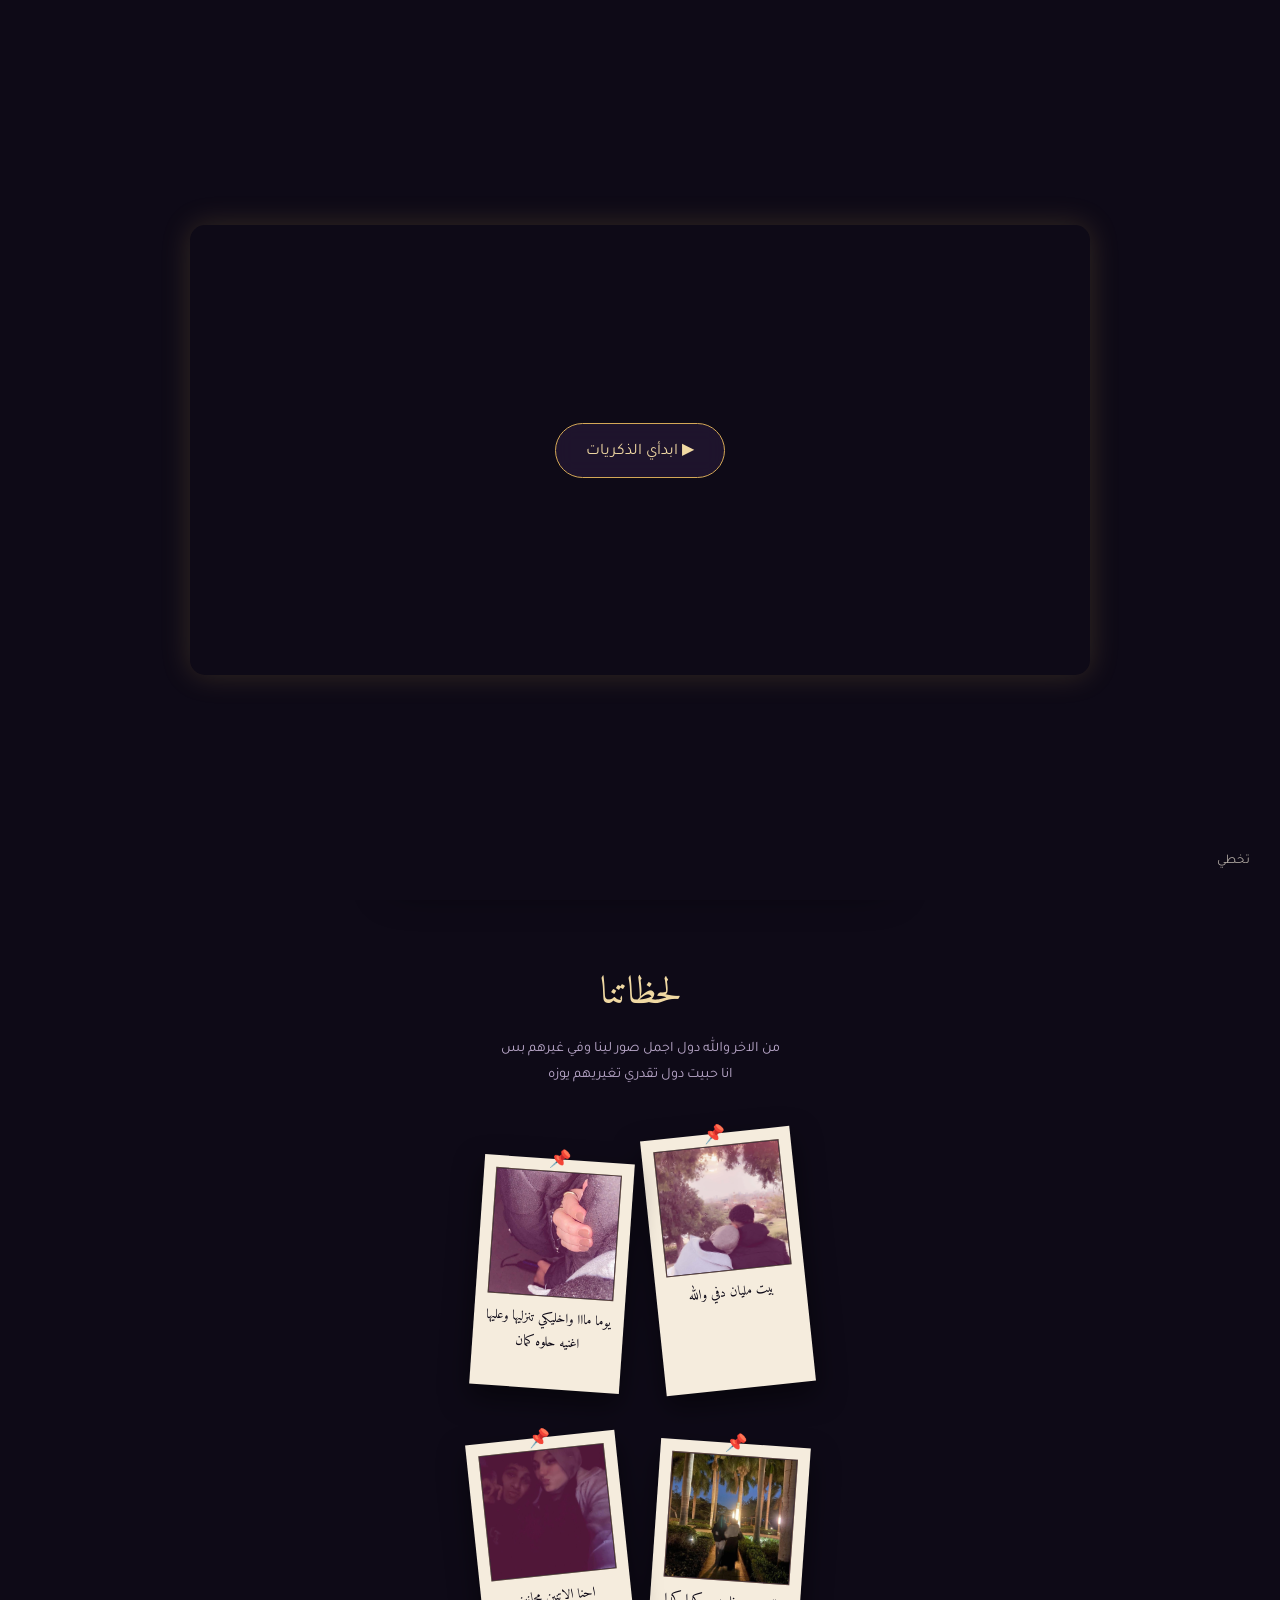
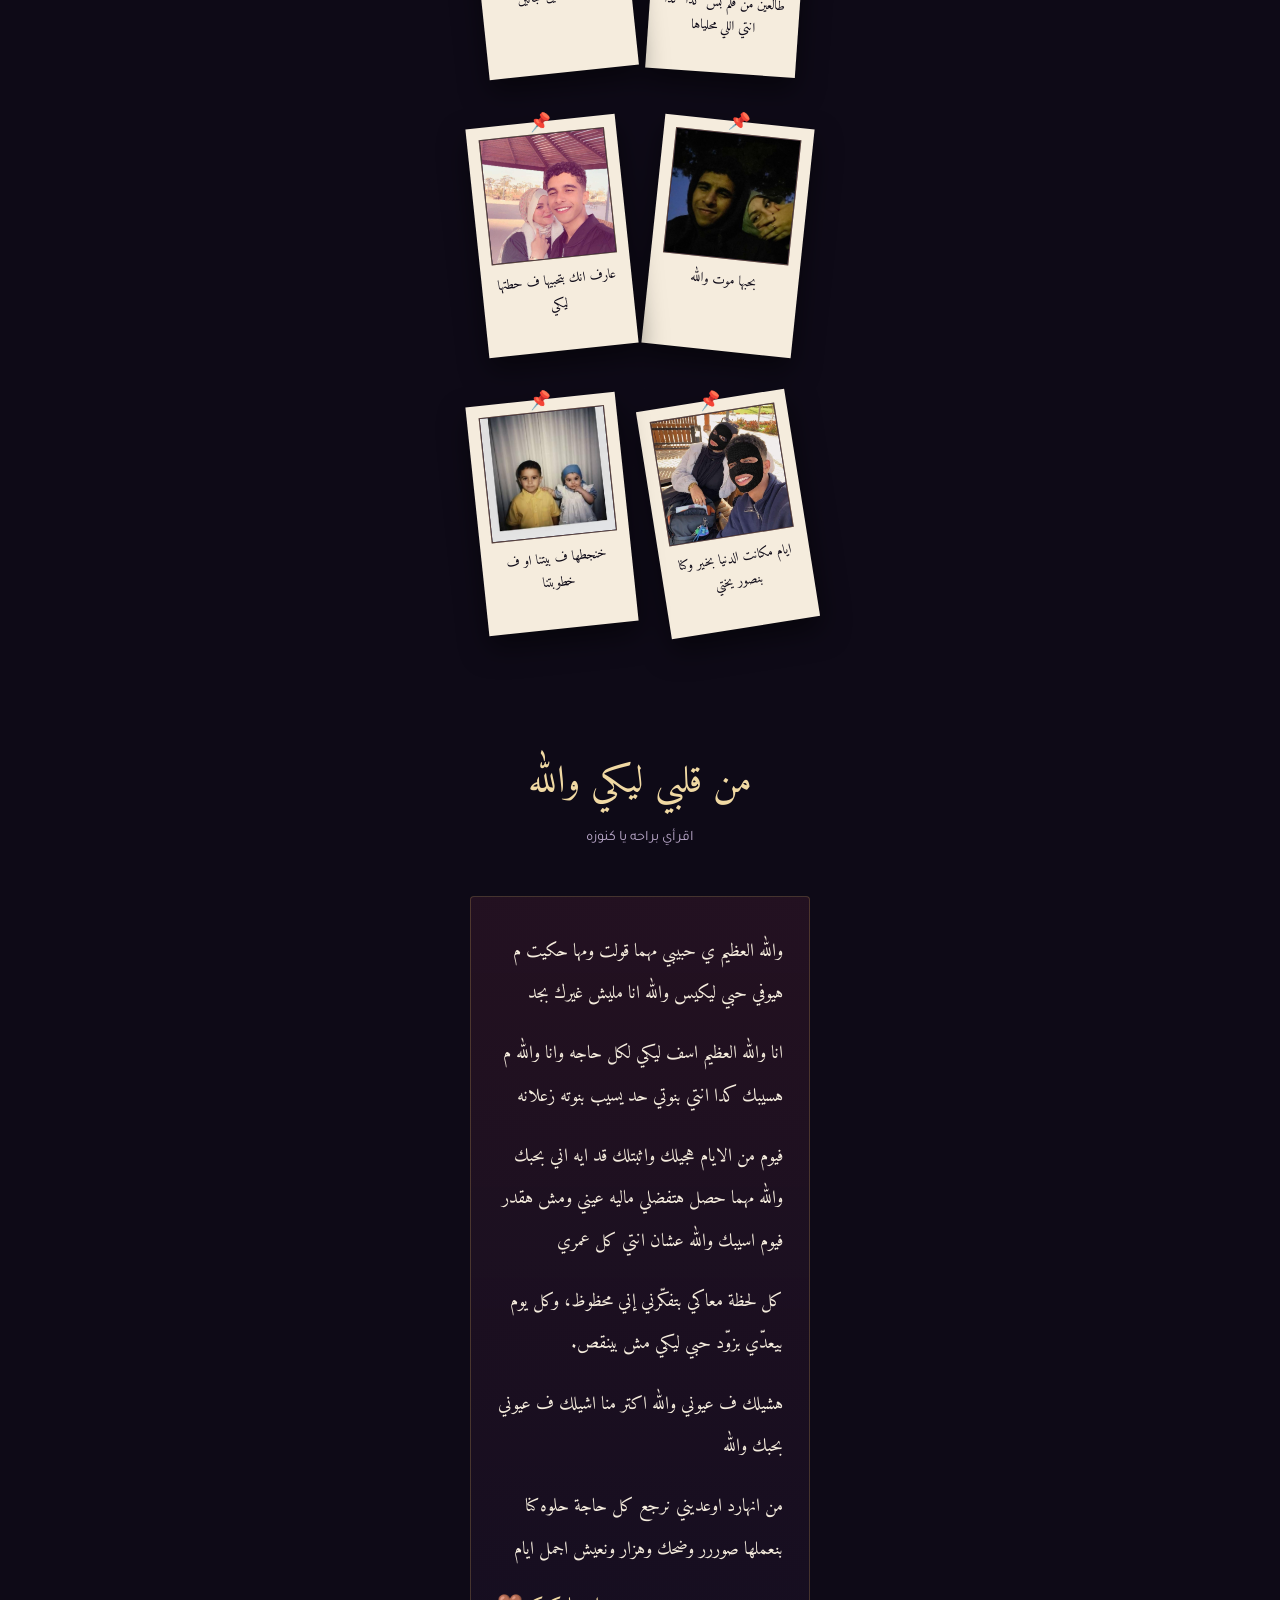
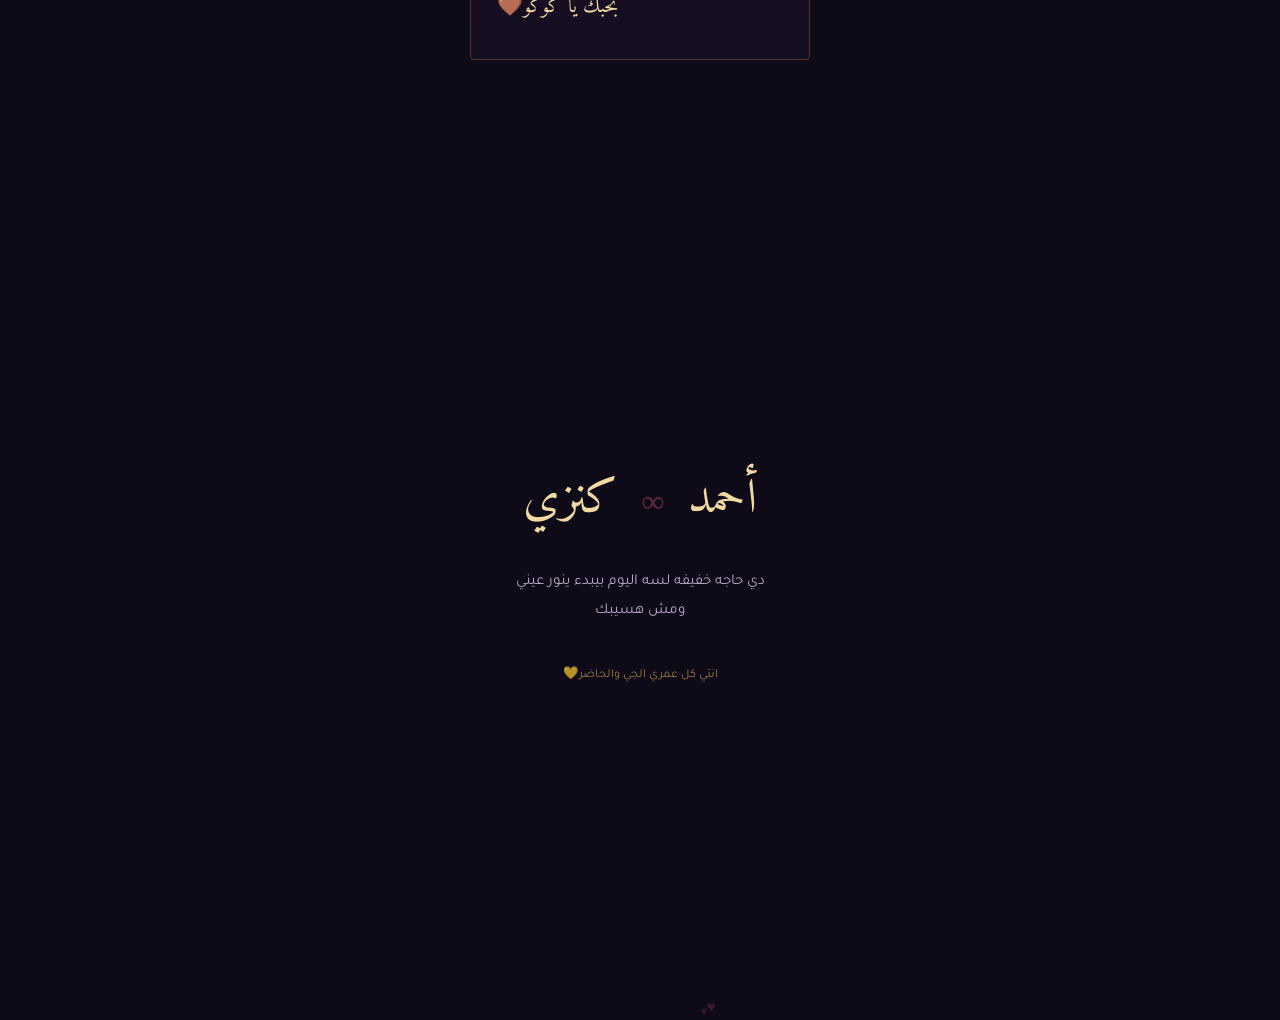
==== index.html @ 5bcb63e7 "First upload" ====
<!DOCTYPE html>
<html lang="ar" dir="rtl">

<head>
  <meta charset="UTF-8">

  <meta 
    name="viewport" 
    content="width=device-width, initial-scale=1.0, maximum-scale=1.0"
  >

  <title>لـ كنزي، من أحمد</title>
  <link rel="stylesheet" href="style.css">

  <link rel="preconnect" href="https://fonts.googleapis.com"><link 

    href="https://fonts.googleapis.com/css2?family=Amiri:wght@400;700&family=Tajawal:wght@300;400;500;700&display=swap" 
    rel="stylesheet"
  >
</head>

<body>

    <div class="intro-video" id="introVideo">

  <video
    id="memoryVideo"
    playsinline
  >
    <source src="./memory.mp4" type="video/mp4">
  </video>

  <button id="startVideo" class="start-video">
    ▶ ابدأي الذكريات
  </button>

  <button id="skipVideo" class="skip-video">
    تخطي
  </button>

</div>

  <!-- الخلفية والـ effects -->
  <div class="stars"></div>

  <div class="thread-track"></div>

  <div 
    class="thread-fill" 
    id="threadFill"
  ></div>

  <div 
    class="thread-heart" 
    id="threadHeart"
  >
    🤎
  </div>


  <!-- HERO -->
  <section class="hero">

    <div class="to">
      إلى
    </div>

    <h1>
      كنوزتي
    </h1>

    <p class="tag">
    بعيدا عن اي حاجة بس انهاردة هيبقي اسعد يوم ف حياتك بحبكككككك
    </p>

    <div class="scroll-cue">
      انزلي لتحت ↓
    </div>

  </section>


  <!-- GALLERY -->
  <section class="gallery-section">

    <div class="section-title">
      لحظاتنا
    </div>

    <div class="section-sub">
     من الاخر والله دول اجمل صور لينا وفي غيرهم بس انا حبيت دول تقدري تغيريهم يوزه
    </div>


    <div class="gallery">

      <!-- الصورة الأولى -->
      <div class="polaroid">

        <span class="pin">
          📌
        </span>

      <div class="frame">
  <img src="./1.jpg" alt="إحنا الاتنين">
  </div>
  

        <div class="cap">
          بيت مليان دفي والله
        </div>

      </div>

       <!-- 2 photo -->
      <div class="polaroid">
  <span class="pin">📌</span>

  <div class="frame">
    <img src="./2.jpg" alt="إحنا الاتنين">
  </div>

  <div class="cap">
    يوما مااا واخليكي تنزليها وعليها اغنيه حلوه كمان
  </div>
</div>


<div class="polaroid">
  <span class="pin">📌</span>

  <div class="frame">
    <img src="./3.jpg" alt="ضحكة النهارده">
  </div>

  <div class="cap">
    طالعين من فلم بس كدا كدا انتي اللي محلياها
  </div>
</div>


<div class="polaroid">
  <span class="pin">📌</span>

  <div class="frame">
    <img src="./4.jpg" alt="ذكرى جديدة">
  </div>

  <div class="cap">
    احنا الاتنين مجانين
  </div>
</div>
<div class="polaroid">
  <span class="pin">📌</span>

  <div class="frame">
    <img src="./5.jpg" alt="ذكرى جديدة">
  </div>

  <div class="cap">
   بحبها موت والله 
  </div>
</div>
<div class="polaroid">
  <span class="pin">📌</span>

  <div class="frame">
    <img src="./6.jpg" alt="ذكرى جديدة">
  </div>

  <div class="cap">
    عارف انك بتحبيها ف حطتها ليكي
  </div>
</div>
<div class="polaroid">
  <span class="pin">📌</span>

  <div class="frame">
    <img src="./7.jpg" alt="ذكرى جديدة">
  </div>

  <div class="cap">
    ايام مكانت الدنيا بخير وكنا بنصور يختي
  </div>
</div>
<div class="polaroid">
  <span class="pin">📌</span>

  <div class="frame">
    <img src="./8.jpg" alt="ذكرى جديدة">
  </div>

  <div class="cap">
    خنجطها ف بيتنا او ف خطوبتنا
  </div>
</div>


    


        

      </div>

    </div>

  </section>


  <!-- LETTER -->
  <section class="letter-section">

    <div class="section-title">
      من قلبي ليكي والله
    </div>

    <div class="section-sub">
      اقرأي براحه يا كنوزه
    </div>


    <div class="letter">

      <p>
        والله العظيم ي حبيبي مهما قولت ومها حكيت م هيوفي حبي ليكيس والله انا مليش  غيرك بجد
      </p>

      <p>
        انا والله العظيم اسف ليكي لكل حاجه وانا والله م هسيبك كدا انتي بنوتي حد يسيب بنوته زعلانه
      </p>

      <p>
        فيوم من الايام هجيلك واثبتلك قد ايه اني بحبك والله مهما حصل هتفضلي ماليه عيني ومش هقدر فيوم اسيبك والله عشان انتي كل عمري
      </p>

      <p>
        كل لحظة معاكي بتفكّرني إني محظوظ، وكل يوم بيعدّي بزوّد حبي ليكي مش بينقص.
      </p>

      <p>
        هشيلك ف عيوني والله اكتر منا اشيلك ف عيوني بحبك والله
      </p>

      <p>
        من انهارد اوعديني نرجع كل حاجة حلوه كنا بنعملها صوررر وضحك وهزار ونعيش اجمل ايام 
      </p>

      <div class="sign">
        بحبك يا كوكو🤎
      </div>

    </div>

  </section>
  <div class="music-player">

  <div class="song-info">
    <img src="./442eb6a7-0c06-4545-a656-83f6a2415a40.jpg" alt="Song Cover">

    <div>
      <h3>وصف اميرتي</h3>
      <p>my princess</p>
    </div>
  </div>

  <audio id="music">
    <source src="./Albumaty.Com_ramy_sbri_ehsasy_maak.mp3" type="audio/mpeg">
  </audio>

  <div class="controls">

    <button id="prevBtn">⏮</button>

    <button id="playBtn" class="play-btn">▶</button>

    <button id="nextBtn">⏭</button>

  </div>

  <div class="progress-container">

    <span id="currentTime">0:00</span>

    <input
      type="range"
      id="progress"
      value="0"
      min="0"
      max="100"
    >

    <span id="duration">0:00</span>

  </div>

</div>


  <!-- CLOSING -->
  <section class="closing">

    <div class="names">

      أحمد 

      <span class="infinity">
        ∞
      </span>

      كنزي

    </div>


    <div class="final">
      دي حاجه خفيفه لسه اليوم بيبدء ينور عيني ومش هسيبك 
    </div>


    <div class="note">
      انتي كل عمري الجي والحاضر💛
    </div>

  </section>
 <script src="script.js"></script>
</body>
</html>
---- style.css ----
:root{
  --ink: #0e0a17;
  --plum: #241732;
  --wine: #63273f;
  --gold: #d4a857;
  --gold-light: #f0d9a3;
  --cream: #f5ecdd;
  --lavender: #b9a7c9;
}

*{
  box-sizing: border-box;
  margin: 0;
  padding: 0;
}

html{
  scroll-behavior: smooth;
}

body{
  background: var(--ink);
  color: var(--cream);
  font-family: 'Tajawal', sans-serif;
  overflow-x: hidden;
  position: relative;
  min-height: 100vh;
}

.intro-video{
  position: fixed;
  inset: 0;
  background: #0e0a17;
  z-index: 9999;

  display: flex;
  align-items: center;
  justify-content: center;
}


  .intro-video video{
  width: min(90%, 900px);
  max-height: 90vh;

  object-fit: contain;

  border-radius: 15px;

  box-shadow: 0 0 30px rgba(212, 168, 87, .2);
}


.start-video{
  position: absolute;

  padding: 15px 30px;

  border: 1px solid var(--gold);
  border-radius: 30px;

  background: rgba(36, 23, 50, .8);

  color: var(--gold-light);

  font-family: 'Tajawal', sans-serif;
  font-size: 1rem;

  cursor: pointer;

  backdrop-filter: blur(10px);

  transition: .3s;
}

.start-video:hover{
  transform: scale(1.08);

  background: var(--gold);
  color: var(--ink);
}

.skip-video{
  position: absolute;

  bottom: 30px;
  right: 30px;

  background: transparent;
  border: none;

  color: var(--cream);

  font-family: 'Tajawal', sans-serif;

  cursor: pointer;

  opacity: .7;
}

.skip-video:hover{
  opacity: 1;
}

.intro-video.hide{
  opacity: 0;
  visibility: hidden;

  pointer-events: none;
}

/* ambient stars */
.stars{
  position: fixed;
  inset: 0;
  z-index: 0;
  pointer-events: none;

  background-image:
    radial-gradient(2px 2px at 20% 30%, var(--gold-light) 0%, transparent 60%),
    radial-gradient(3px 2px at 20% 30%, var(--gold-light) 0%, transparent 60%),
    radial-gradient(2.5px 2px at 50% 80%, var(--gold-light) 0%, transparent 60%),
    radial-gradient(1.5px 1.5px at 70% 15%, var(--cream) 0%, transparent 60%),
    radial-gradient(1.5px 1.5px at 85% 60%, var(--gold-light) 0%, transparent 60%),
    radial-gradient(2px 2px at 10% 75%, var(--cream) 0%, transparent 60%),
    radial-gradient(1.5px 1.5px at 45% 85%, var(--gold-light) 0%, transparent 60%),
    radial-gradient(1.5px 1.5px at 60% 40%, var(--cream) 0%, transparent 60%),
    radial-gradient(1.5px 1.5px at 30% 55%, var(--gold-light) 0%, transparent 60%),
    radial-gradient(1.5px 1.5px at 92% 25%, var(--cream) 0%, transparent 60%);

  animation: twinkle 5s ease-in-out infinite alternate;
  opacity: 0.55;
}

@keyframes twinkle{
  from{
    opacity: .35;
  }

  to{
    opacity: .75;
  }
}

/* the gold thread */
.thread-track{
  position: fixed;
  right: 14px;
  top: 0;
  bottom: 0;
  width: 3px;
  z-index: 5;
  background: linear-gradient(var(--plum), var(--plum));
  opacity: .35;
}

.thread-fill{
  position: fixed;
  right: 14px;
  top: 0;
  width: 3px;
  height: 0%;
  z-index: 6;
  background: linear-gradient(var(--gold), var(--gold-light));
  box-shadow: 0 0 8px var(--gold);
  transition: height .1s linear;
}

.thread-heart{
  position: fixed;
  right: 8px;
  top: 0%;
  z-index: 7;
  font-size: 30px;
  transform: translateY(-50%);
  filter: drop-shadow(0 0 4px var(--gold));
  transition: top .1s linear;
}

/* Sections */
section{
  position: relative;
  z-index: 2;
  min-height: 100vh;

  display: flex;
  flex-direction: column;
  align-items: center;
  justify-content: center;

  padding: 60px 24px;
  text-align: center;
}

/* HERO */
.hero h1{
  font-family: 'Amiri', serif;
  font-size: clamp(2.6rem, 12vw, 4.2rem);
  color: var(--gold-light);
  font-weight: 700;
  letter-spacing: 1px;
  margin-bottom: 14px;
  opacity: 0;
  animation: rise 1.4s ease forwards .2s;
}

.hero .to{
  font-family: 'Amiri', serif;
  font-size: 1.15rem;
  color: var(--lavender);
  margin-bottom: 6px;
  opacity: 0;
  animation: rise 1.4s ease forwards 0s;
}

.hero p.tag{
  font-size: 1rem;
  color: var(--cream);
  opacity: .85;
  max-width: 320px;
  line-height: 1.9;
  opacity: 0;
  animation: rise 1.4s ease forwards .5s;
}

@keyframes rise{
  from{
    opacity: 0;
    transform: translateY(18px);
  }

  to{
    opacity: 1;
    transform: translateY(0);
  }
}

.scroll-cue{
  margin-top: 50px;
  color: var(--gold);
  font-size: .85rem;
  animation: bob 1.8s ease-in-out infinite;
}

@keyframes bob{
  0%,
  100%{
    transform: translateY(0);
  }

  50%{
    transform: translateY(10px);
  }
}

/* SECTION HEADS */
.section-title{
  font-family: 'Amiri', serif;
  font-size: clamp(1.7rem, 7vw, 2.4rem);
  color: var(--gold-light);
  margin-bottom: 10px;
}

.section-sub{
  color: var(--lavender);
  font-size: .9rem;
  margin-bottom: 44px;
  max-width: 280px;
  line-height: 1.8;
}

/* GALLERY */
.gallery{
  display: flex;
  flex-wrap: wrap;
  gap: 26px;
  justify-content: center;
  max-width: 420px;
}

.polaroid{
  background: var(--cream);
  padding: 12px 12px 34px 12px;
  width: 150px;
  box-shadow: 0 12px 28px rgba(0,0,0,.5);
  position: relative;
}

.polaroid:nth-child(1){
  transform: rotate(-6deg);
}

.polaroid:nth-child(2){
  transform: rotate(4deg);
  margin-top: 26px;
}
.polaroid:nth-child(3){
  transform: rotate(4deg);
  margin-top: 28px;
}
.polaroid:nth-child(4){
  transform: rotate(-6deg);
  margin-top: 22px;
}

.polaroid:nth-child(5){
  transform: rotate(6deg);
  margin-top: 22px;
}
.polaroid:nth-child(6){
  transform: rotate(-6deg);
  margin-top: 22px;
}
.polaroid:nth-child(7){
  transform: rotate(-9deg);
  margin-top: 22px;
}
.polaroid:nth-child(8){
  transform: rotate(-6deg);
  margin-top: 22px;
}

.polaroid .frame{
  width: 100%;
  aspect-ratio: 1 / 1;
  background: var(--plum);

  display: flex;
  align-items: center;
  justify-content: center;

  overflow: hidden;
  border: 1px solid rgba(212,168,87,.3);
}

.polaroid .frame img{
  width: 100%;
  height: 100%;
  object-fit: cover;
  display: block;
}

.polaroid .frame .plus{
  color: var(--gold);
  font-size: 2rem;
  font-weight: 300;
}

.polaroid .cap{
  font-family: 'Amiri', serif;
  color: var(--ink);
  font-size: .85rem;
  margin-top: 10px;
  text-align: center;
}

.polaroid input[type=file]{
  display: none;
}

.pin{
  position: absolute;
  top: -10px;
  left: 50%;
  transform: translateX(-50%);
  font-size: 1.1rem;
}

/* LETTER */
.letter{
  max-width: 340px;

  background: linear-gradient(
    180deg,
    rgba(99,39,63,.25),
    rgba(36,23,50,.35)
  );

  border: 1px solid rgba(212,168,87,.25);
  border-radius: 4px;
  padding: 34px 26px;
  text-align: right;
}

.letter p{
  font-family: 'Amiri', serif;
  font-size: 1.15rem;
  line-height: 2.3;
  color: var(--cream);
  margin-bottom: 18px;

  opacity: 0;
  transform: translateY(10px);

  transition:
    opacity .8s ease,
    transform .8s ease;
}

.letter p.show{
  opacity: 1;
  transform: translateY(0);
}

.letter .sign{
  font-family: 'Amiri', serif;
  color: var(--gold-light);
  font-size: 1.3rem;
  text-align: left;
  margin-top: 6px;
}


.music-player{
  position: fixed;

  bottom: 20px;
  left: 50%;

  transform: translateX(-50%);

  width: min(90%, 500px);

  background: rgba(36, 23, 50, .95);

  border: 1px solid rgba(212, 168, 87, .4);

  border-radius: 18px;

  padding: 15px 20px;

  z-index: 100;

  box-shadow: 0 10px 35px rgba(0,0,0,.5);

  backdrop-filter: blur(10px);

  display: flex;
  align-items: center;
  gap: 15px;
}

.song-info{
  display: flex;
  align-items: center;
  gap: 10px;

  min-width: 150px;
}

.song-info img{
  width: 55px;
  height: 55px;

  object-fit: cover;

  border-radius: 8px;
}

.song-info h3{
  font-size: .9rem;
  color: var(--cream);

  margin-bottom: 5px;
}

.song-info p{
  font-size: .75rem;
  color: var(--lavender);
}

.controls{
  display: flex;
  align-items: center;
  gap: 10px;
}

.controls button{
  background: none;
  border: none;

  color: var(--cream);

  font-size: 1.2rem;

  cursor: pointer;
}

.play-btn{
  width: 42px;
  height: 42px;

  border-radius: 50% !important;

  background: var(--gold) !important;

  color: var(--ink) !important;

  display: flex;
  align-items: center;
  justify-content: center;

  transition: .3s;
}

.play-btn:hover{
  transform: scale(1.1);
}

.progress-container{
  flex: 1;

  display: flex;
  align-items: center;

  gap: 8px;
}

.progress-container span{
  font-size: .7rem;

  color: var(--lavender);
}

#progress{
  flex: 1;

  cursor: pointer;

  accent-color: var(--gold);
}

/* CLOSING */
.closing .names{
  font-family: 'Amiri', serif;
  font-size: clamp(2rem, 9vw, 3rem);
  color: var(--gold-light);
}

.closing .infinity{
  font-size: 2rem;
  color: var(--wine);
  margin: 0 10px;
  display: inline-block;
  animation: pulse 2s ease-in-out infinite;
}

@keyframes pulse{
  0%,
  100%{
    transform: scale(1);
  }

  50%{
    transform: scale(1.15);
  }
}

.closing .final{
  margin-top: 26px;
  color: var(--lavender);
  font-size: .95rem;
  max-width: 280px;
  line-height: 1.9;
}

.closing .note{
  margin-top: 40px;
  color: var(--gold);
  font-size: .78rem;
  opacity: .7;
}

/* Floating Hearts */
.heart-float{
  position: absolute;
  color: var(--wine);
  opacity: .5;
  pointer-events: none;
  z-index: 1;
  animation: floatup 6s linear infinite;
}

@keyframes floatup{
  from{
    transform: translateY(0) rotate(0deg);
    opacity: 0;
  }

  10%{
    opacity: .5;
  }

  to{
    transform: translateY(-320px) rotate(20deg);
    opacity: 0;
  }
}
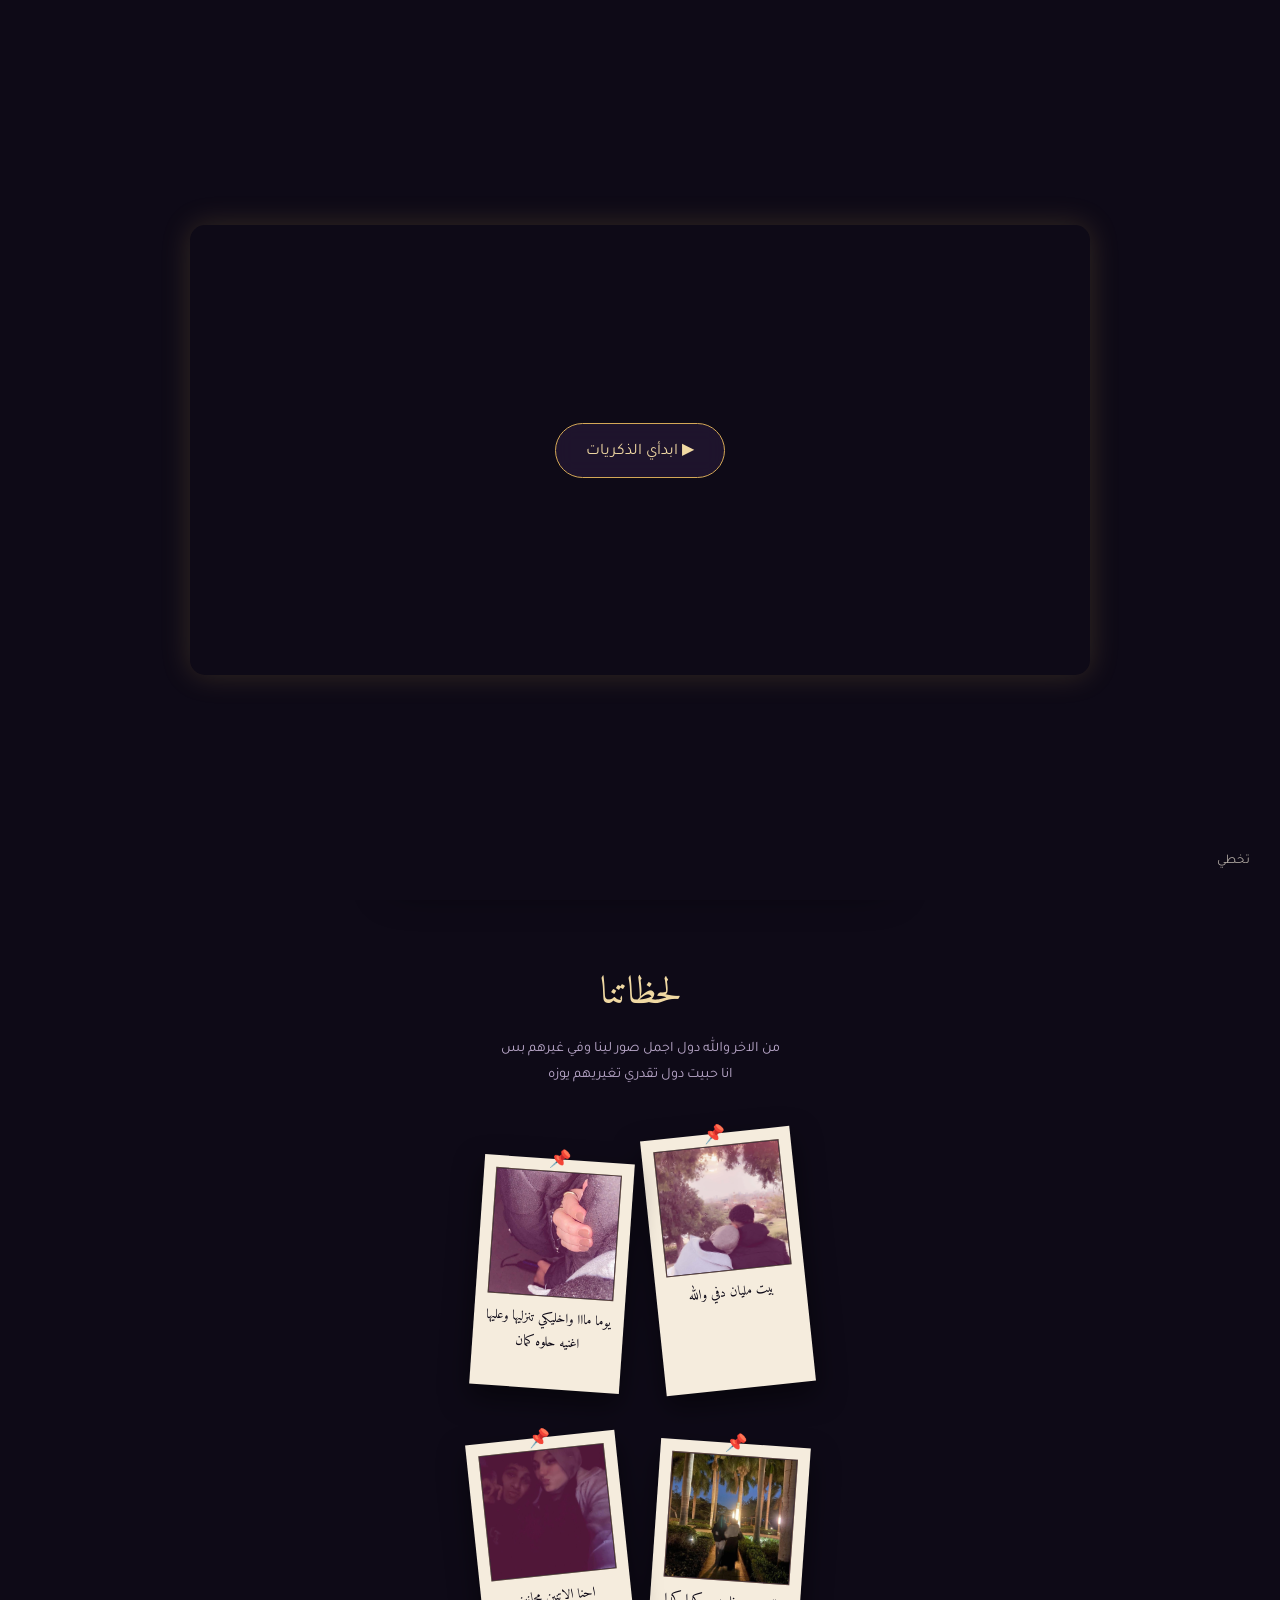
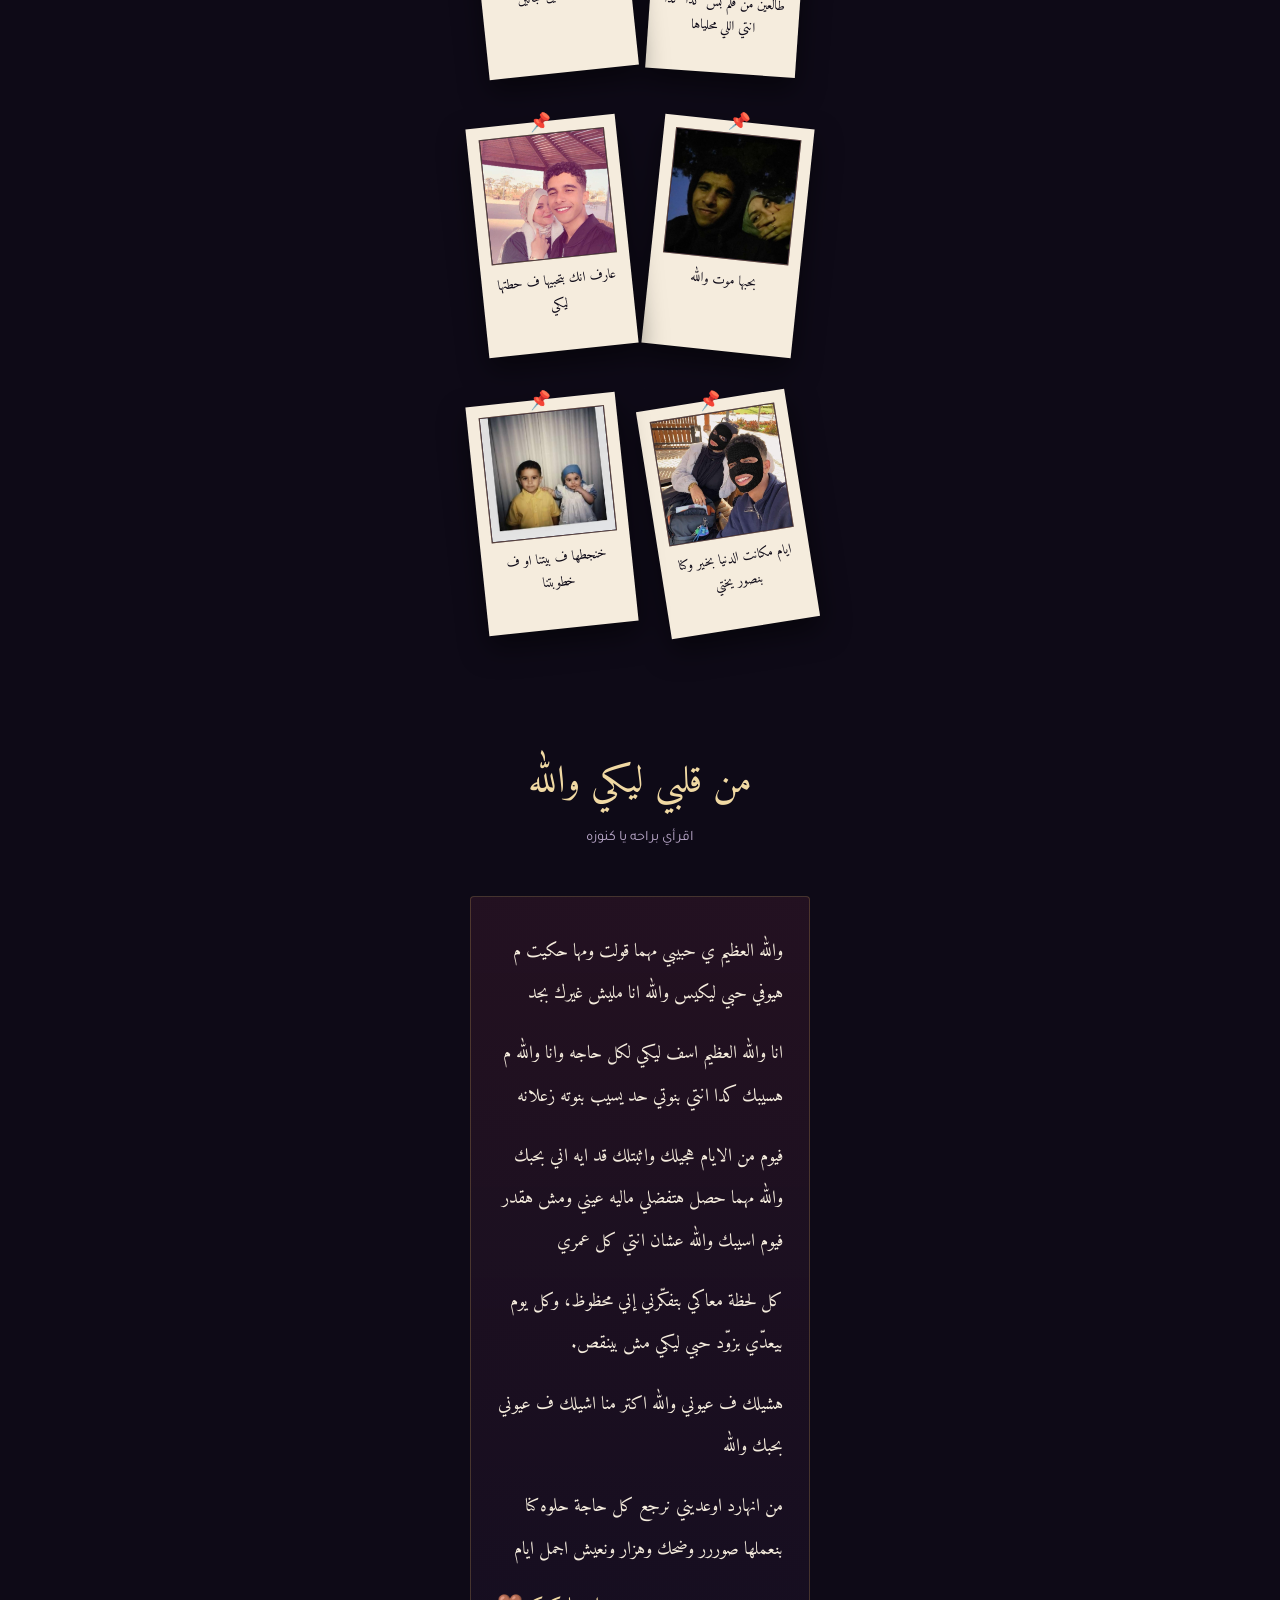
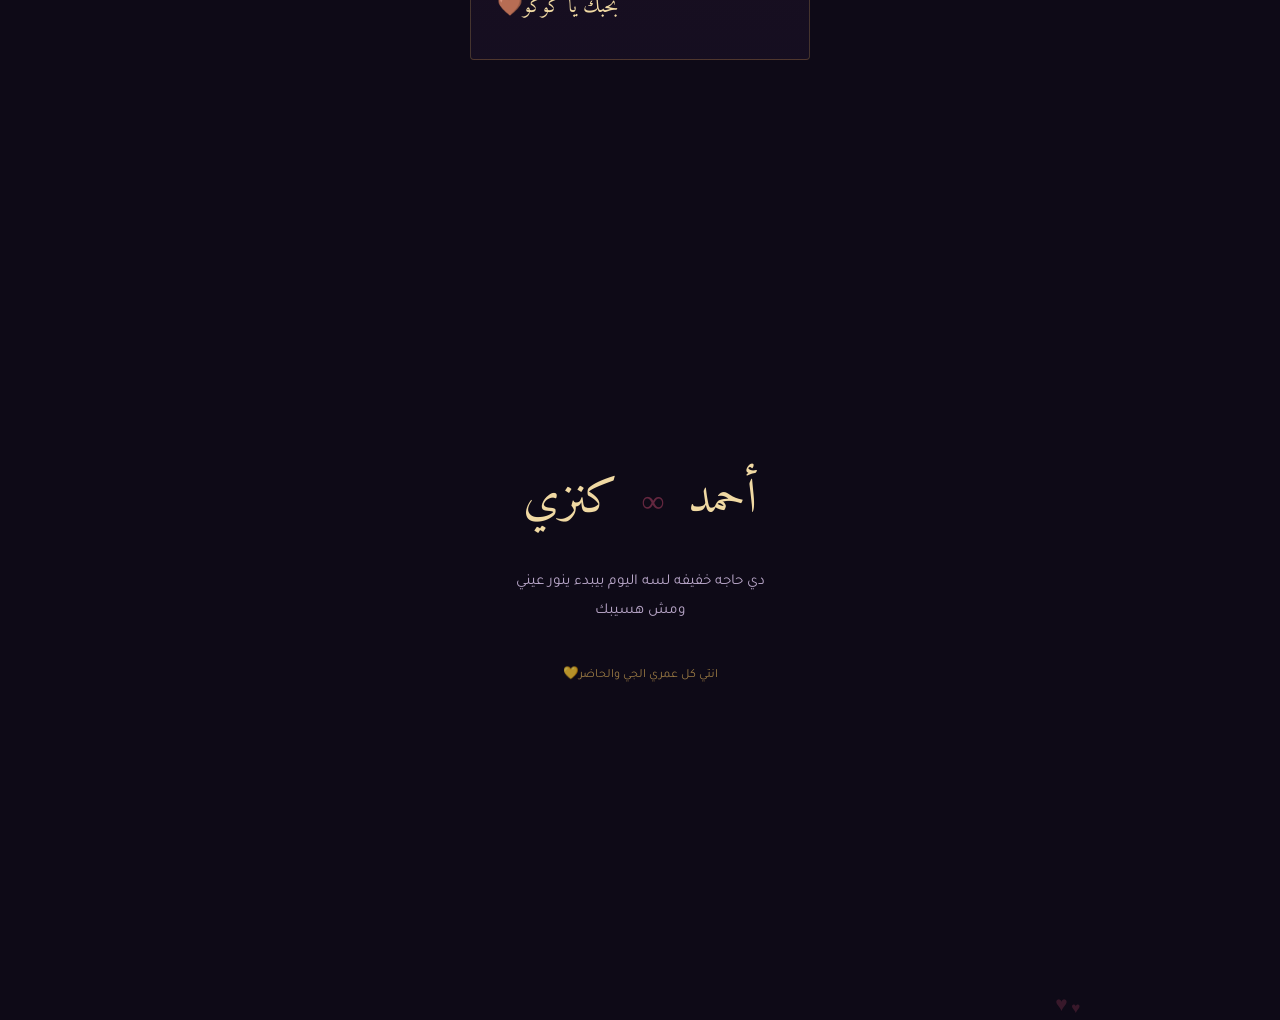
==== commit b33f0f82: "Add external video" ====
--- a/index.html
+++ b/index.html
@@ -27,7 +27,7 @@
     id="memoryVideo"
     playsinline
   >
-    <source src="./memory.mp4" type="video/mp4">
+    <source src="./video6043939577352167010.mp4" type="video/mp4">
   </video>
 
   <button id="startVideo" class="start-video">
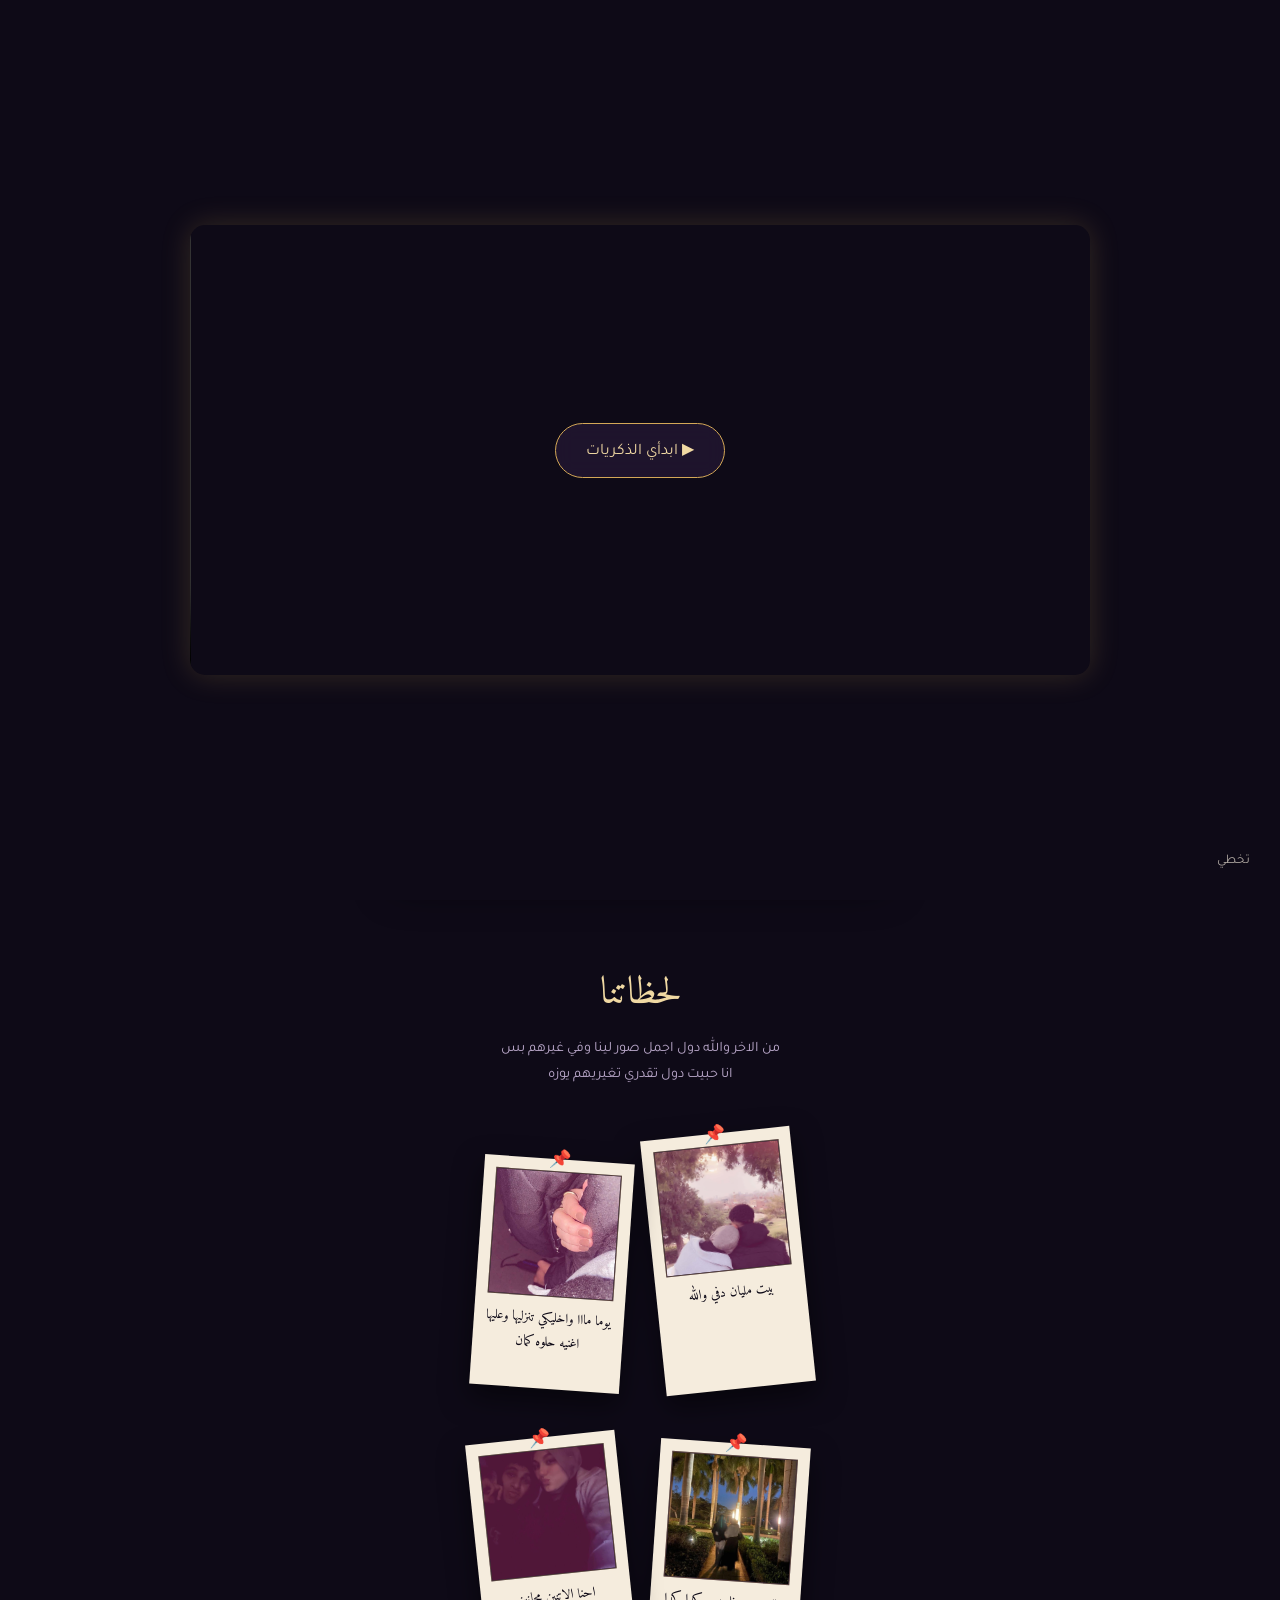
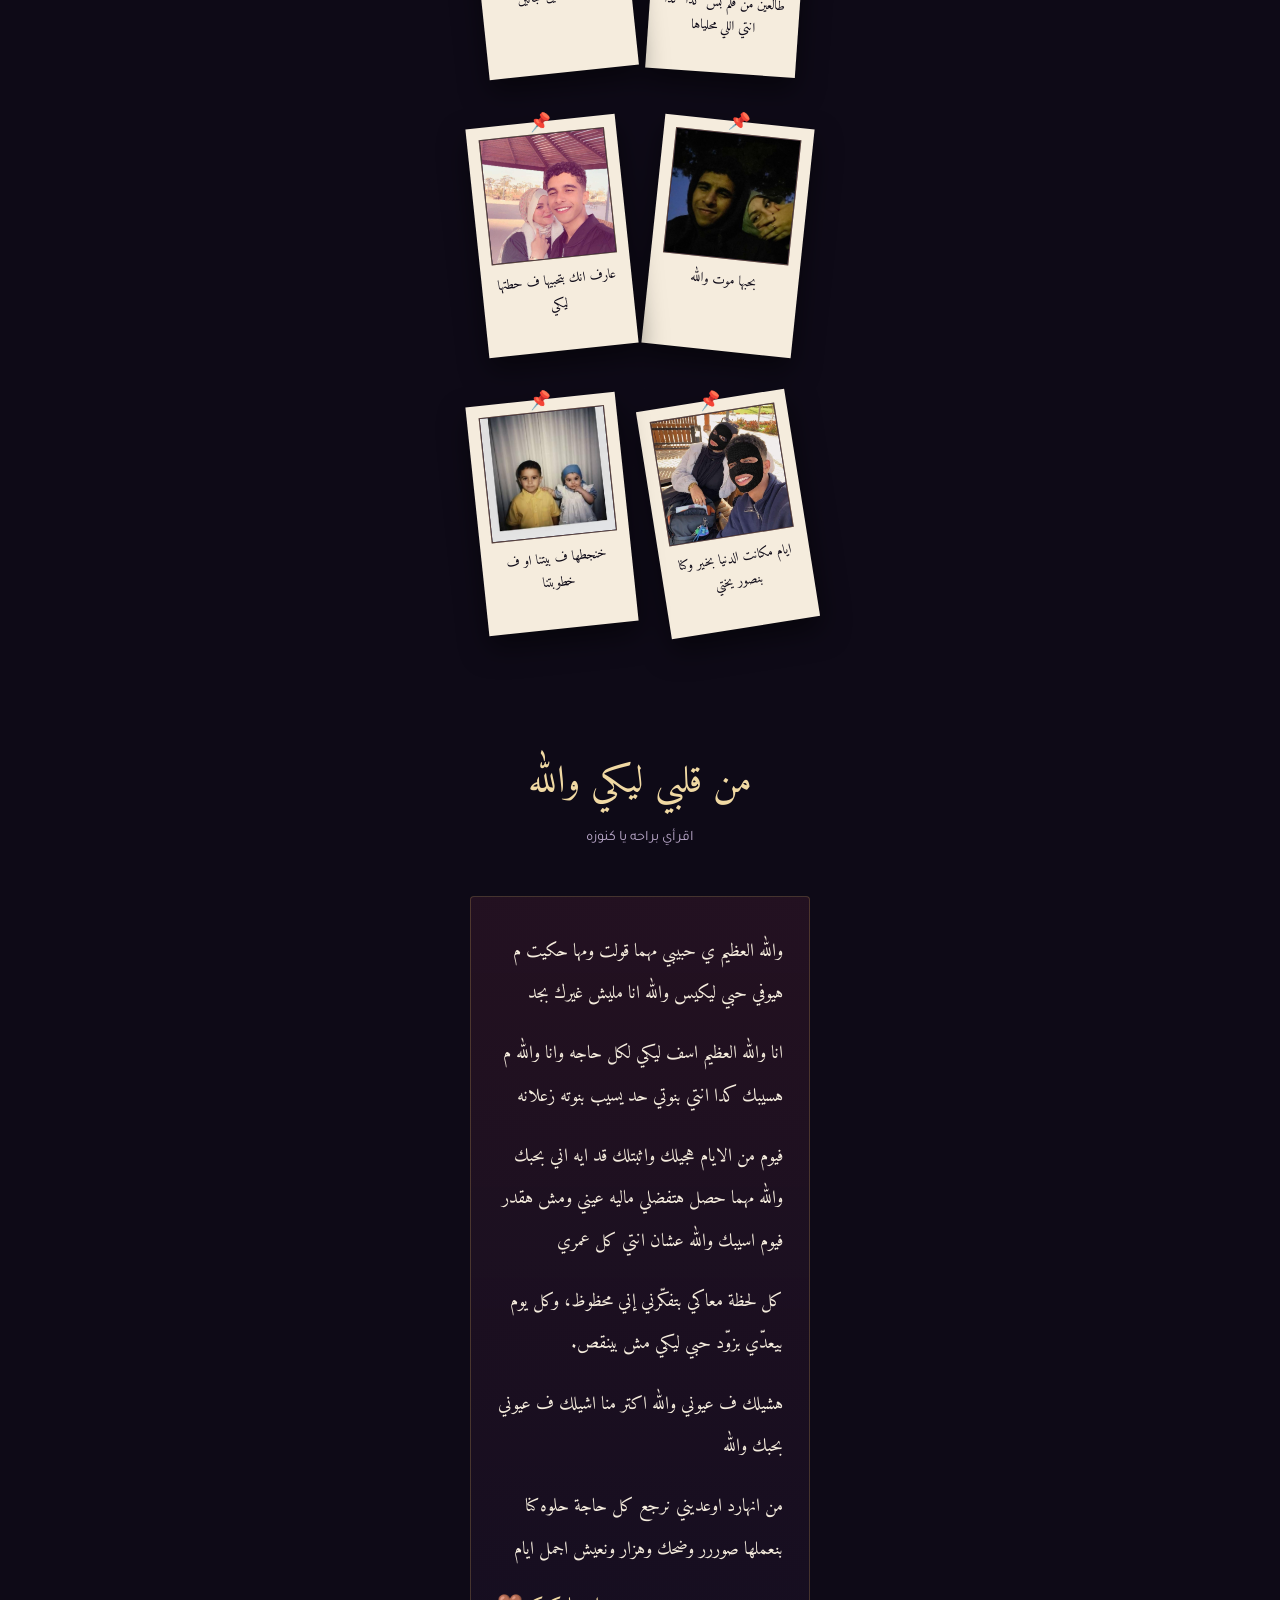
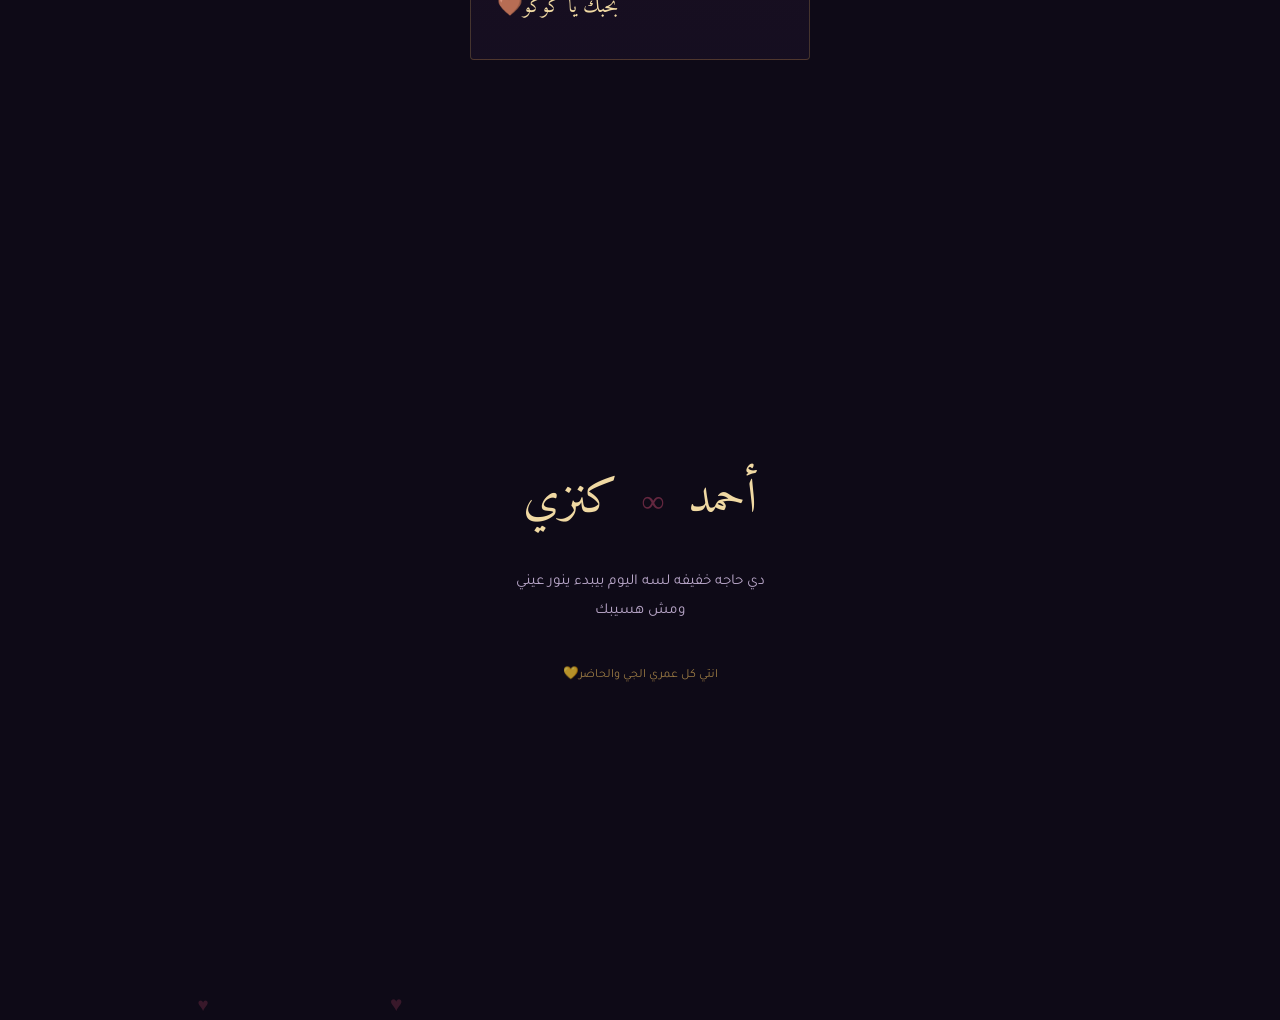
==== commit 414f7c4e: "Fix video playback" ====
--- a/index.html
+++ b/index.html
@@ -20,14 +20,15 @@
 </head>
 
 <body>
-
-    <div class="intro-video" id="introVideo">
+<div class="intro-video" id="introVideo">
 
   <video
     id="memoryVideo"
     playsinline
+    preload="auto"
+    controls
   >
-    <source src="./video6043939577352167010.mp4" type="video/mp4">
+    <source src="./memory.mp4" type="video/mp4">
   </video>
 
   <button id="startVideo" class="start-video">
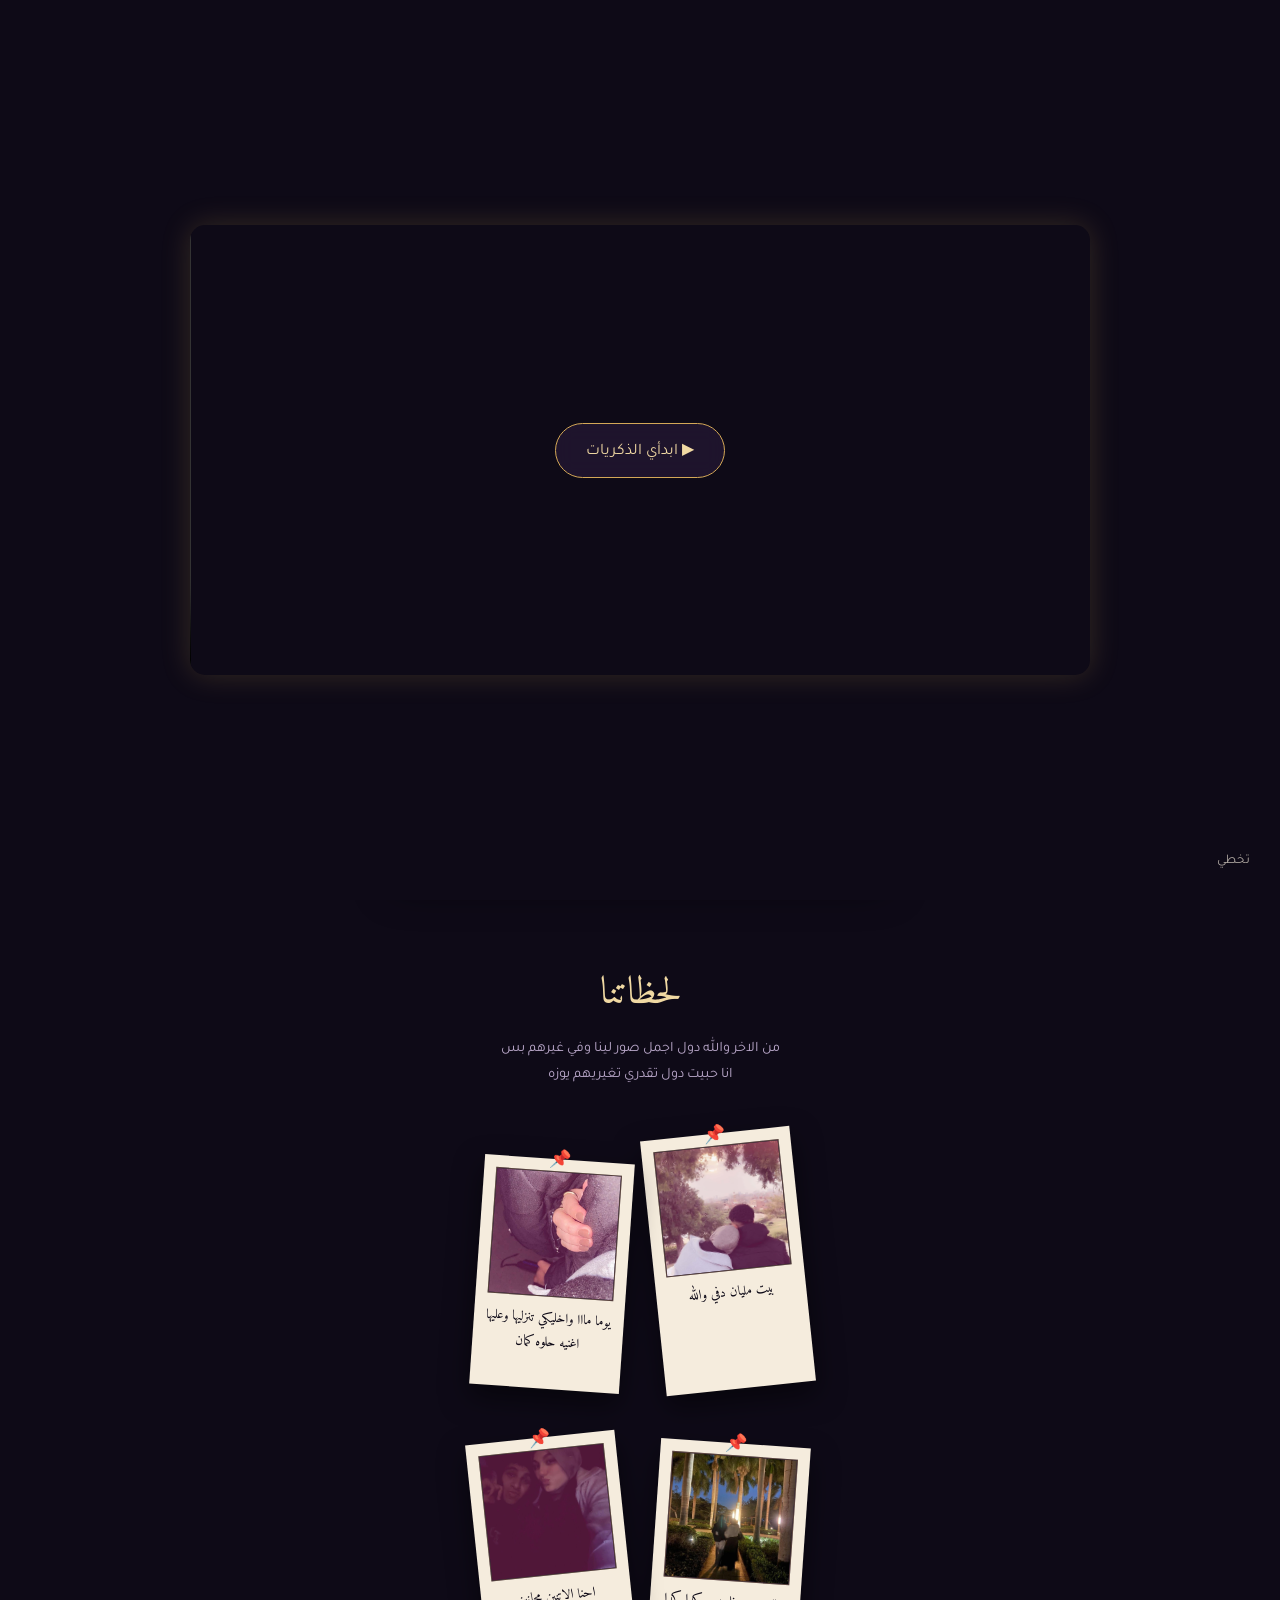
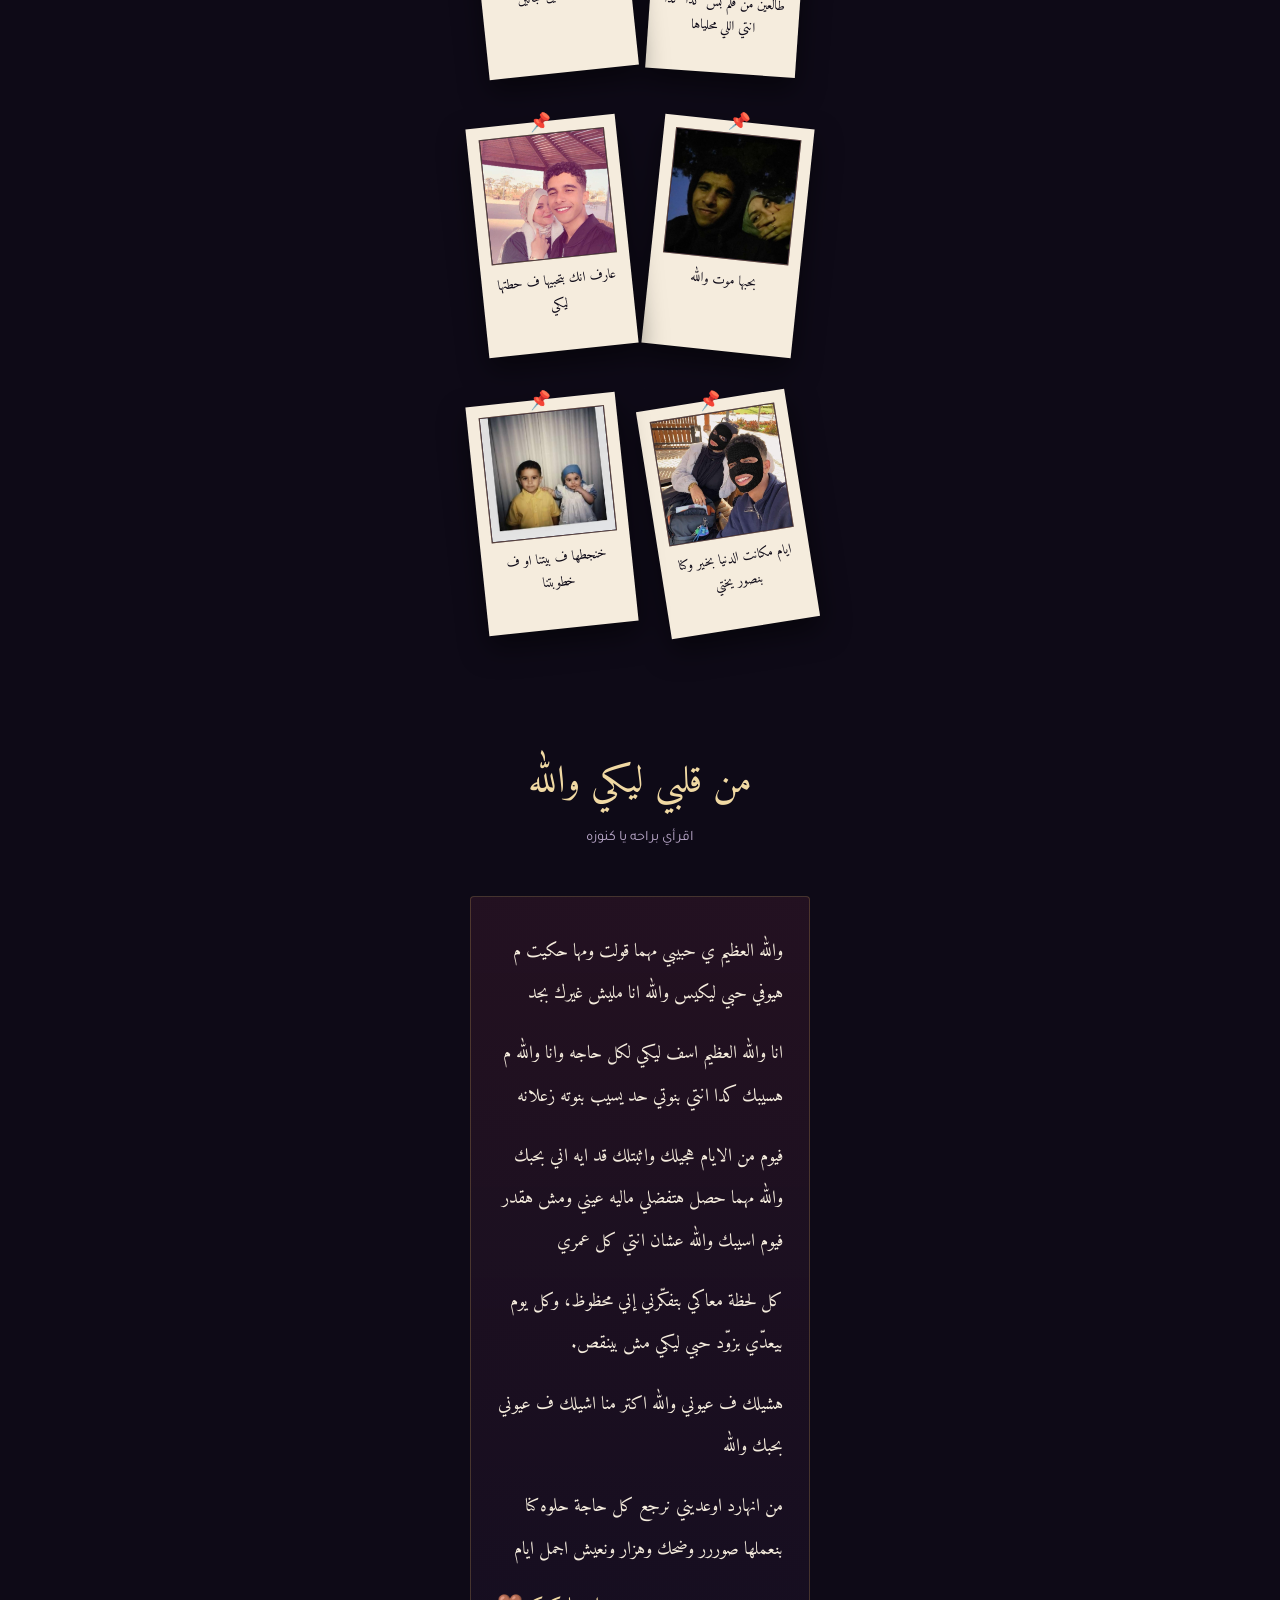
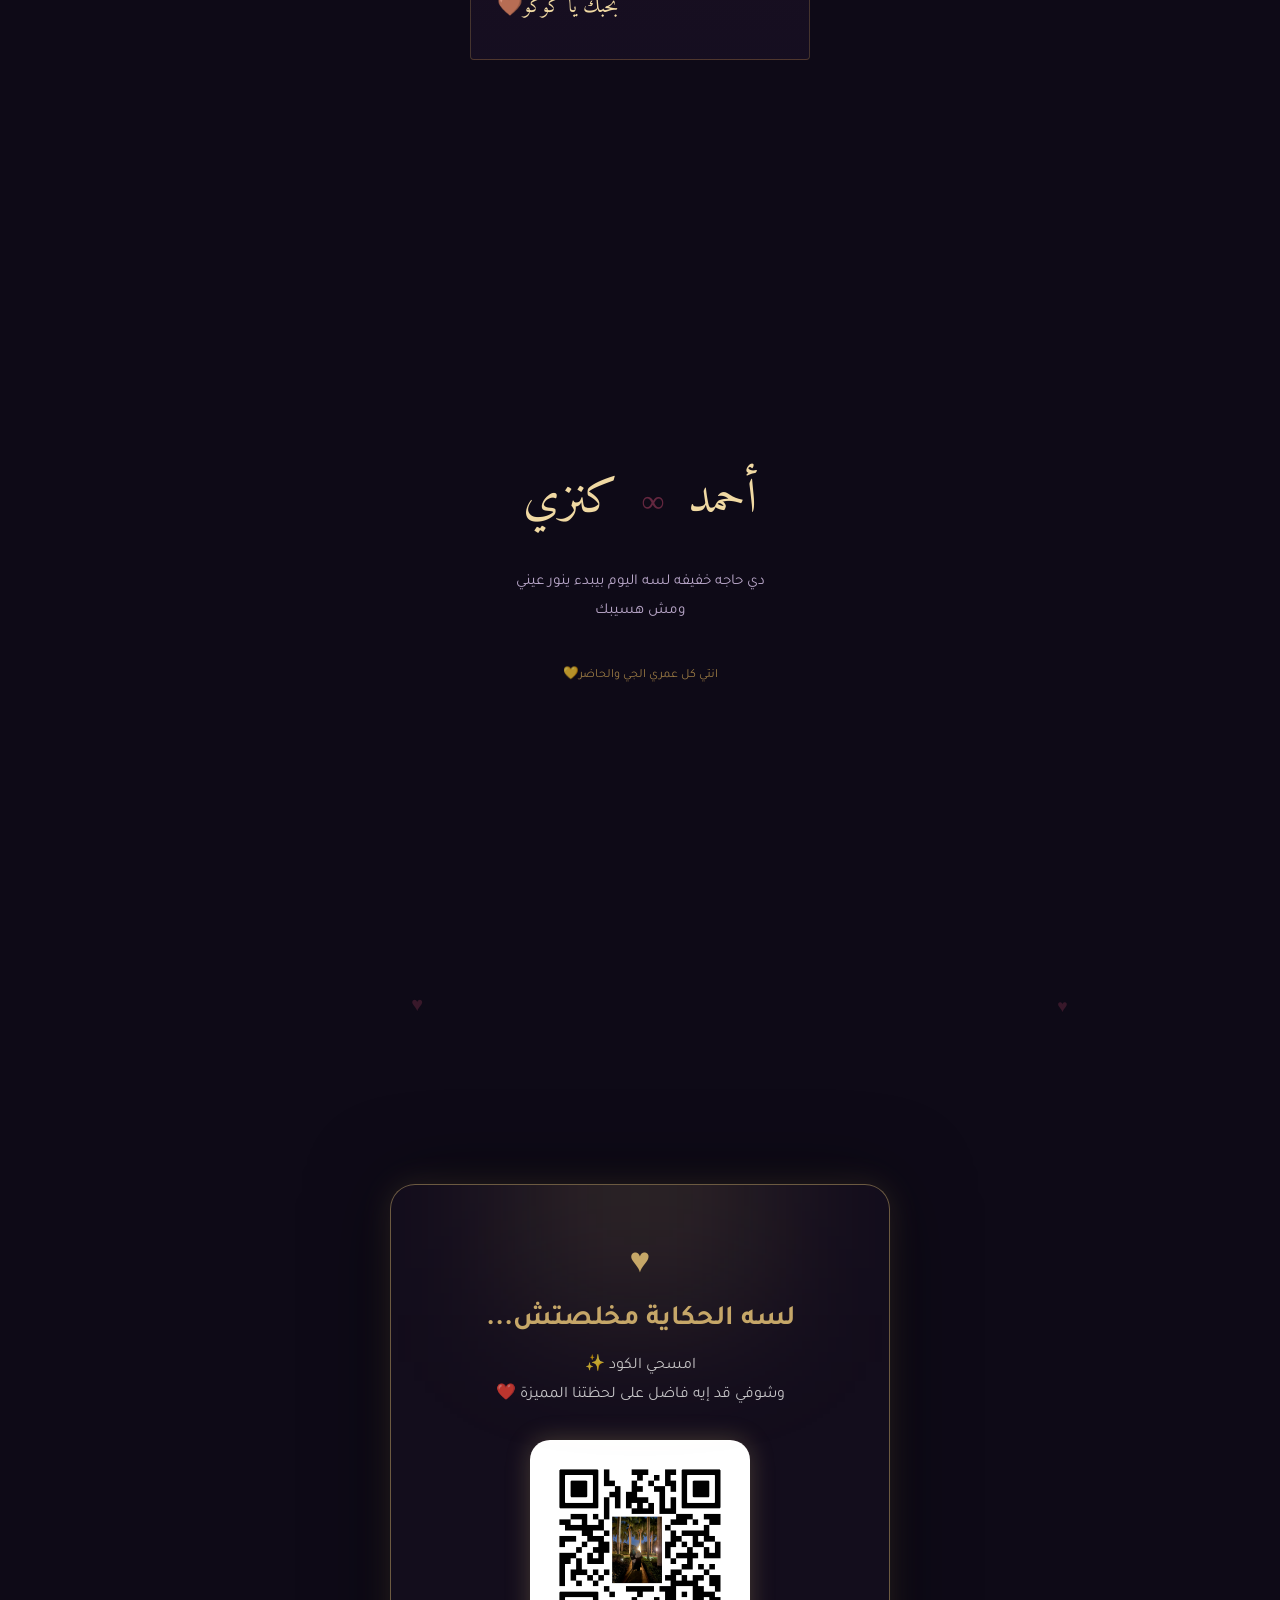
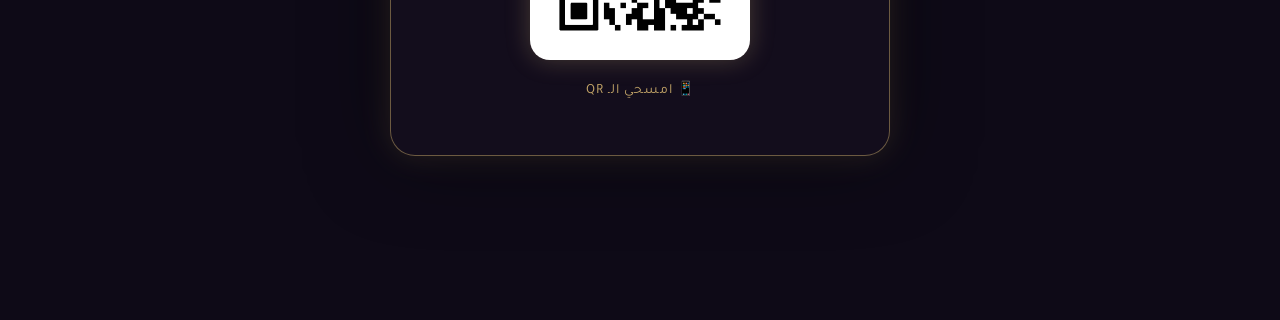
==== commit 7809a179: "Add countdown QR section" ====
--- a/index.html
+++ b/index.html
@@ -324,6 +324,29 @@
     </div>
 
   </section>
+
+  <section class="qr-section">
+  <div class="qr-card">
+
+    <div class="qr-glow"></div>
+
+    <span class="qr-heart">♥</span>
+
+    <h2>لسه الحكاية مخلصتش...</h2>
+
+    <p>
+      امسحي الكود ✨<br>
+      وشوفي قد إيه فاضل على لحظتنا المميزة ❤️
+    </p>
+
+    <div class="qr-box">
+      <img src="qr-countdown.png" alt="QR Code">
+    </div>
+
+    <span class="scan-text">📱 امسحي الـ QR</span>
+
+  </div>
+</section>
  <script src="script.js"></script>
 </body>
 </html>
--- a/style.css
+++ b/style.css
@@ -596,3 +596,139 @@
     opacity: 0;
   }
 }
+
+
+/* QR Section */
+
+.qr-section {
+    min-height: 100vh;
+    display: flex;
+    align-items: center;
+    justify-content: center;
+    padding: 80px 20px;
+    text-align: center;
+}
+
+.qr-card {
+    position: relative;
+    width: min(500px, 100%);
+    padding: 55px 30px;
+    border-radius: 25px;
+
+    background: rgba(20, 15, 30, 0.85);
+
+    border: 1px solid rgba(198, 167, 105, 0.5);
+
+    box-shadow:
+        0 0 30px rgba(198, 167, 105, 0.15),
+        0 0 80px rgba(0, 0, 0, 0.5);
+
+    overflow: hidden;
+}
+
+.qr-glow {
+    position: absolute;
+
+    width: 250px;
+    height: 250px;
+
+    top: -120px;
+    left: 50%;
+
+    transform: translateX(-50%);
+
+    background: rgba(198, 167, 105, 0.15);
+
+    filter: blur(70px);
+
+    pointer-events: none;
+}
+
+.qr-heart {
+    display: block;
+
+    font-size: 35px;
+
+    color: #c6a769;
+
+    margin-bottom: 15px;
+
+    animation: heartPulse 2s infinite;
+}
+
+.qr-card h2 {
+    color: #c6a769;
+
+    font-size: 28px;
+
+    margin-bottom: 15px;
+}
+
+.qr-card p {
+    color: rgba(255, 255, 255, 0.75);
+
+    line-height: 1.8;
+
+    margin-bottom: 30px;
+}
+
+.qr-box {
+    width: 220px;
+    height: 220px;
+
+    margin: auto;
+
+    padding: 12px;
+
+    background: white;
+
+    border-radius: 20px;
+
+    box-shadow:
+        0 0 25px rgba(198, 167, 105, 0.3);
+
+    transition: 0.4s;
+}
+
+.qr-box:hover {
+    transform: scale(1.05);
+
+    box-shadow:
+        0 0 40px rgba(198, 167, 105, 0.6);
+}
+
+.qr-box img {
+    width: 100%;
+    height: 100%;
+
+    object-fit: contain;
+
+    display: block;
+}
+
+.scan-text {
+    display: block;
+
+    margin-top: 20px;
+
+    color: #c6a769;
+
+    font-size: 14px;
+
+    letter-spacing: 1px;
+}
+
+@keyframes heartPulse {
+
+    0%,
+    100% {
+        transform: scale(1);
+        opacity: 0.7;
+    }
+
+    50% {
+        transform: scale(1.25);
+        opacity: 1;
+    }
+
+}
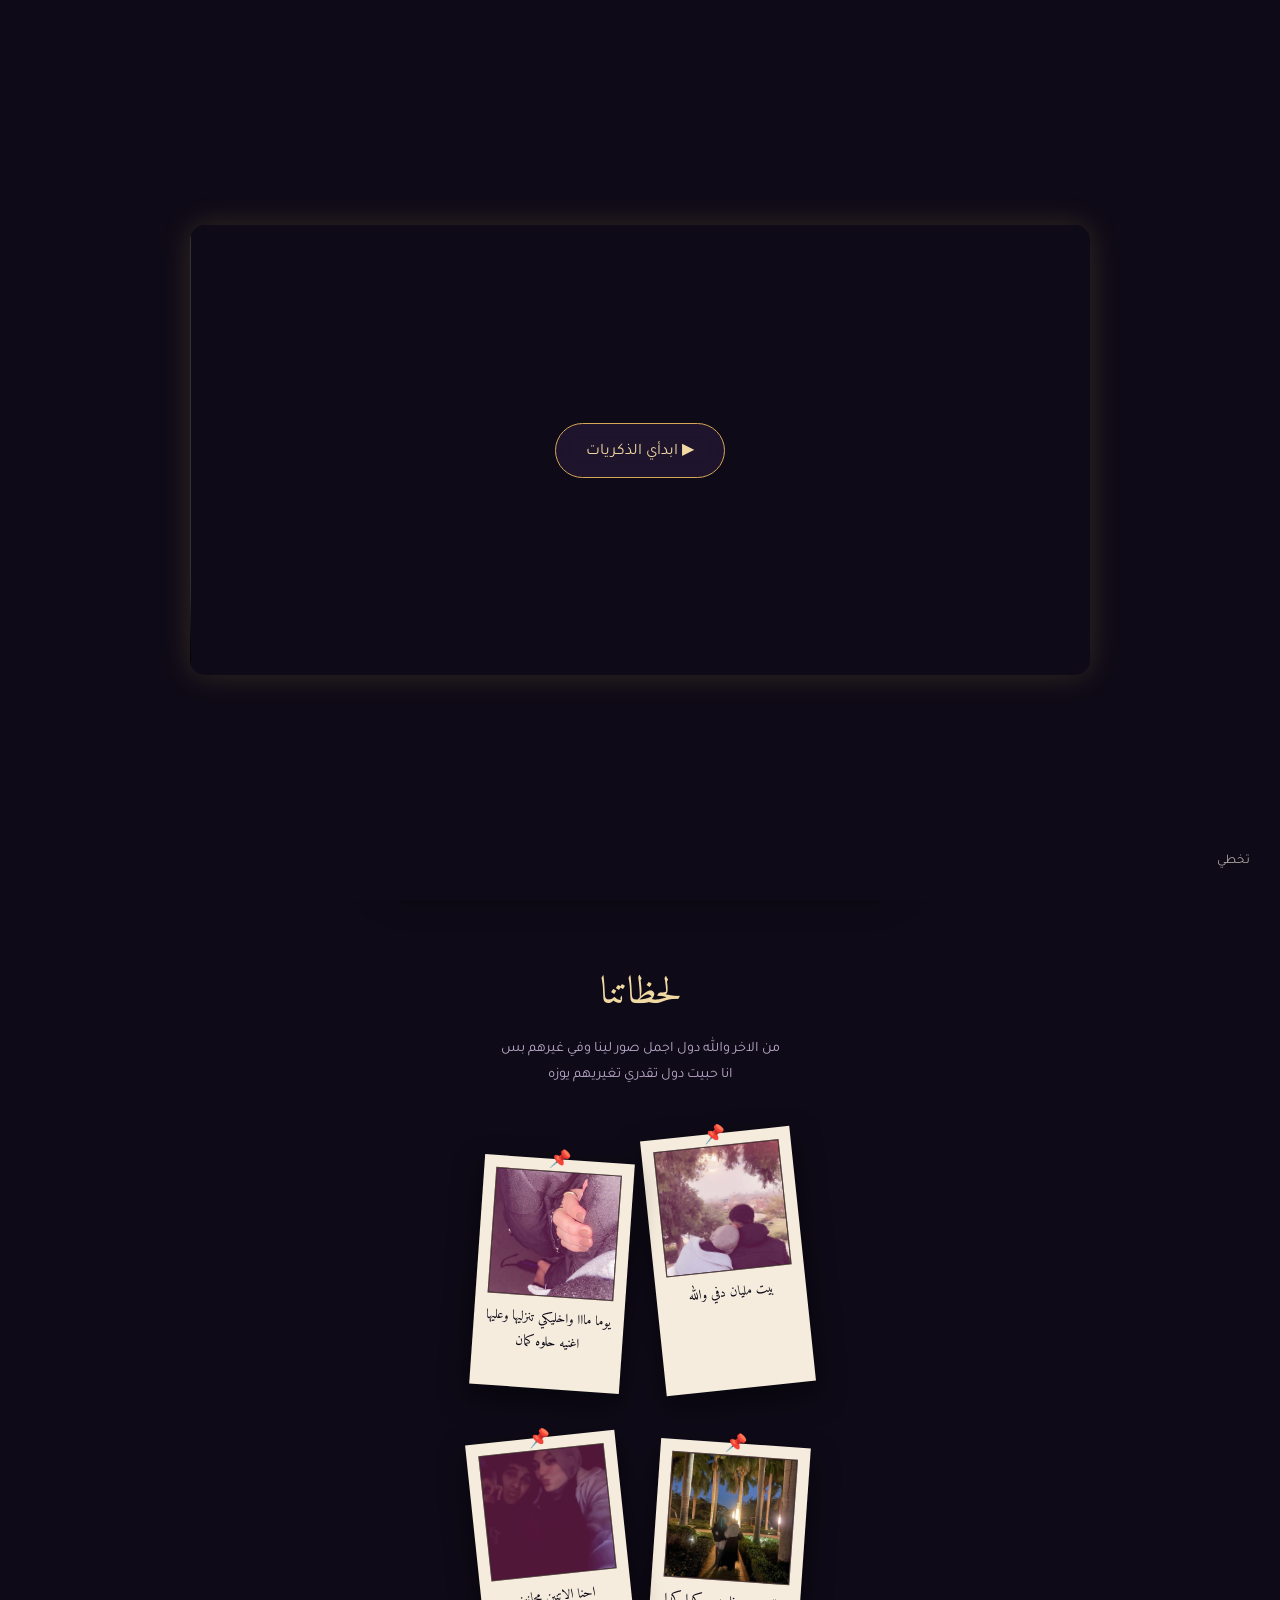
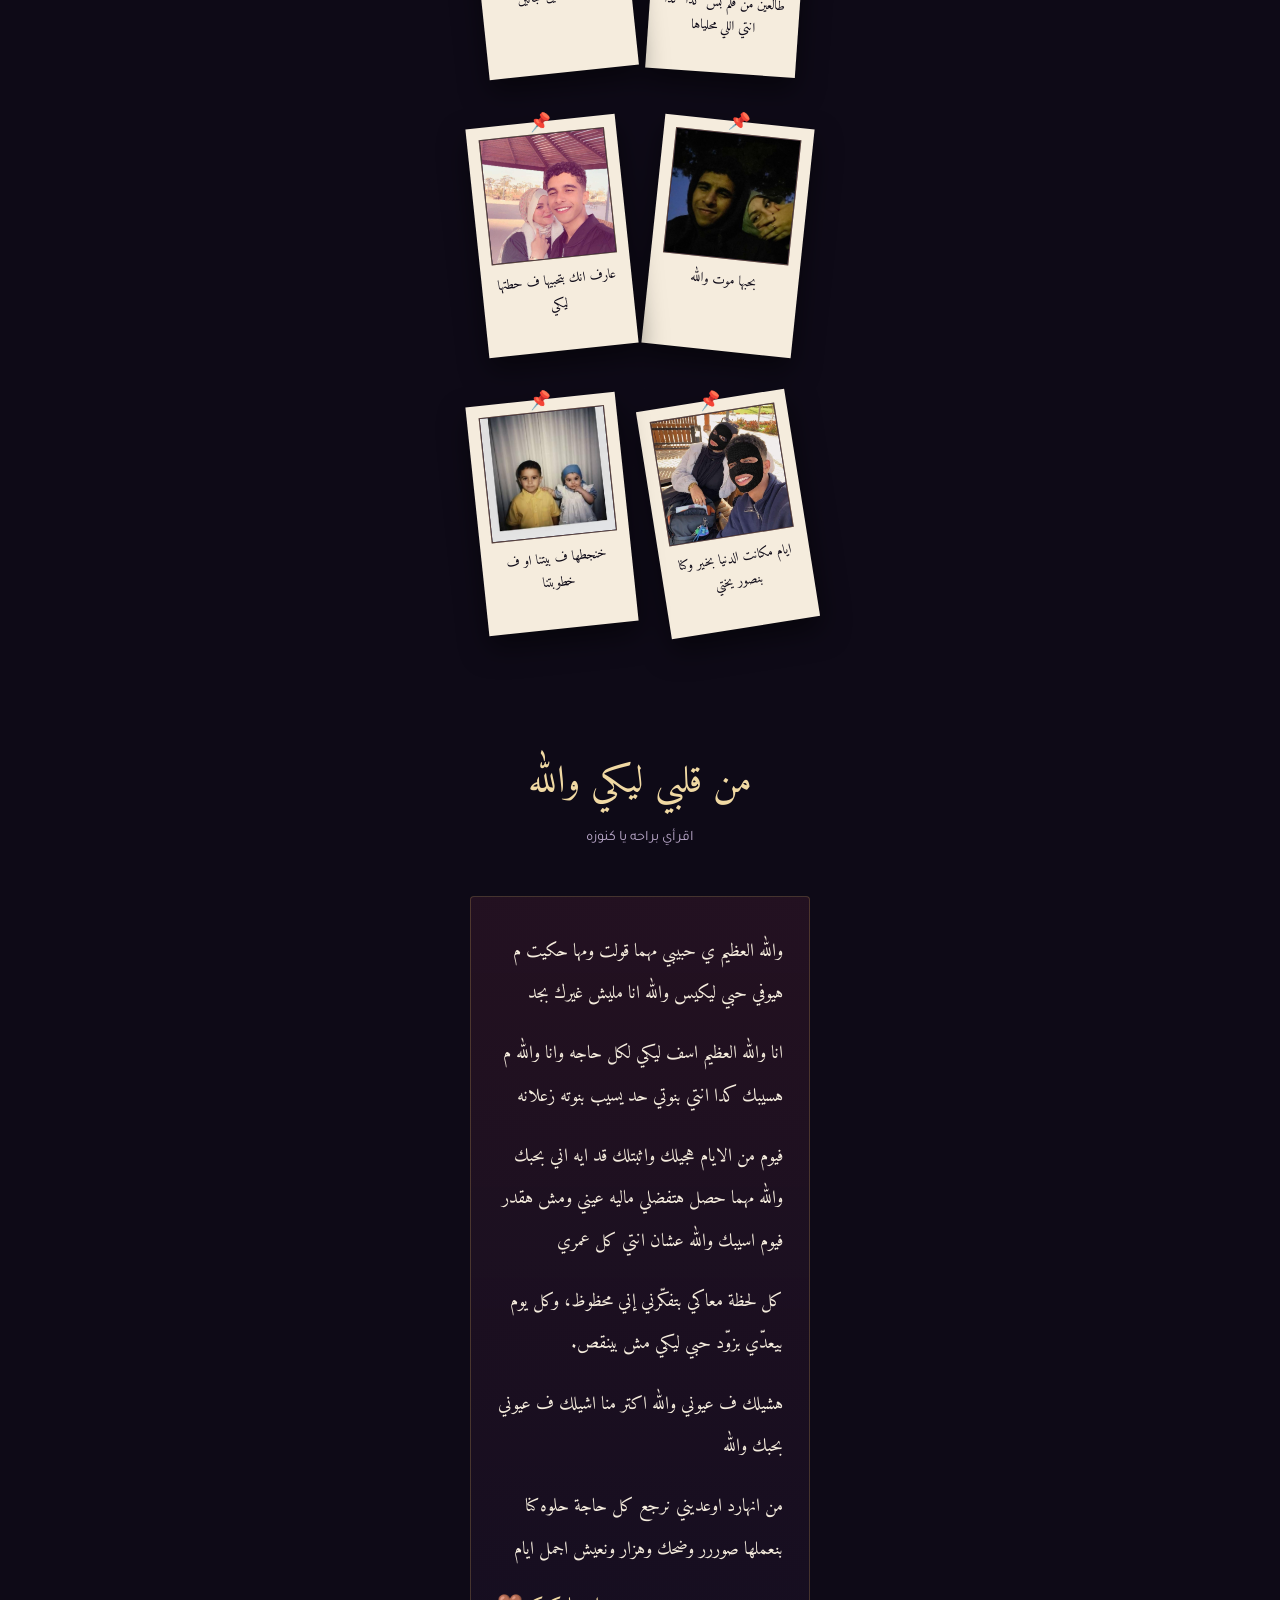
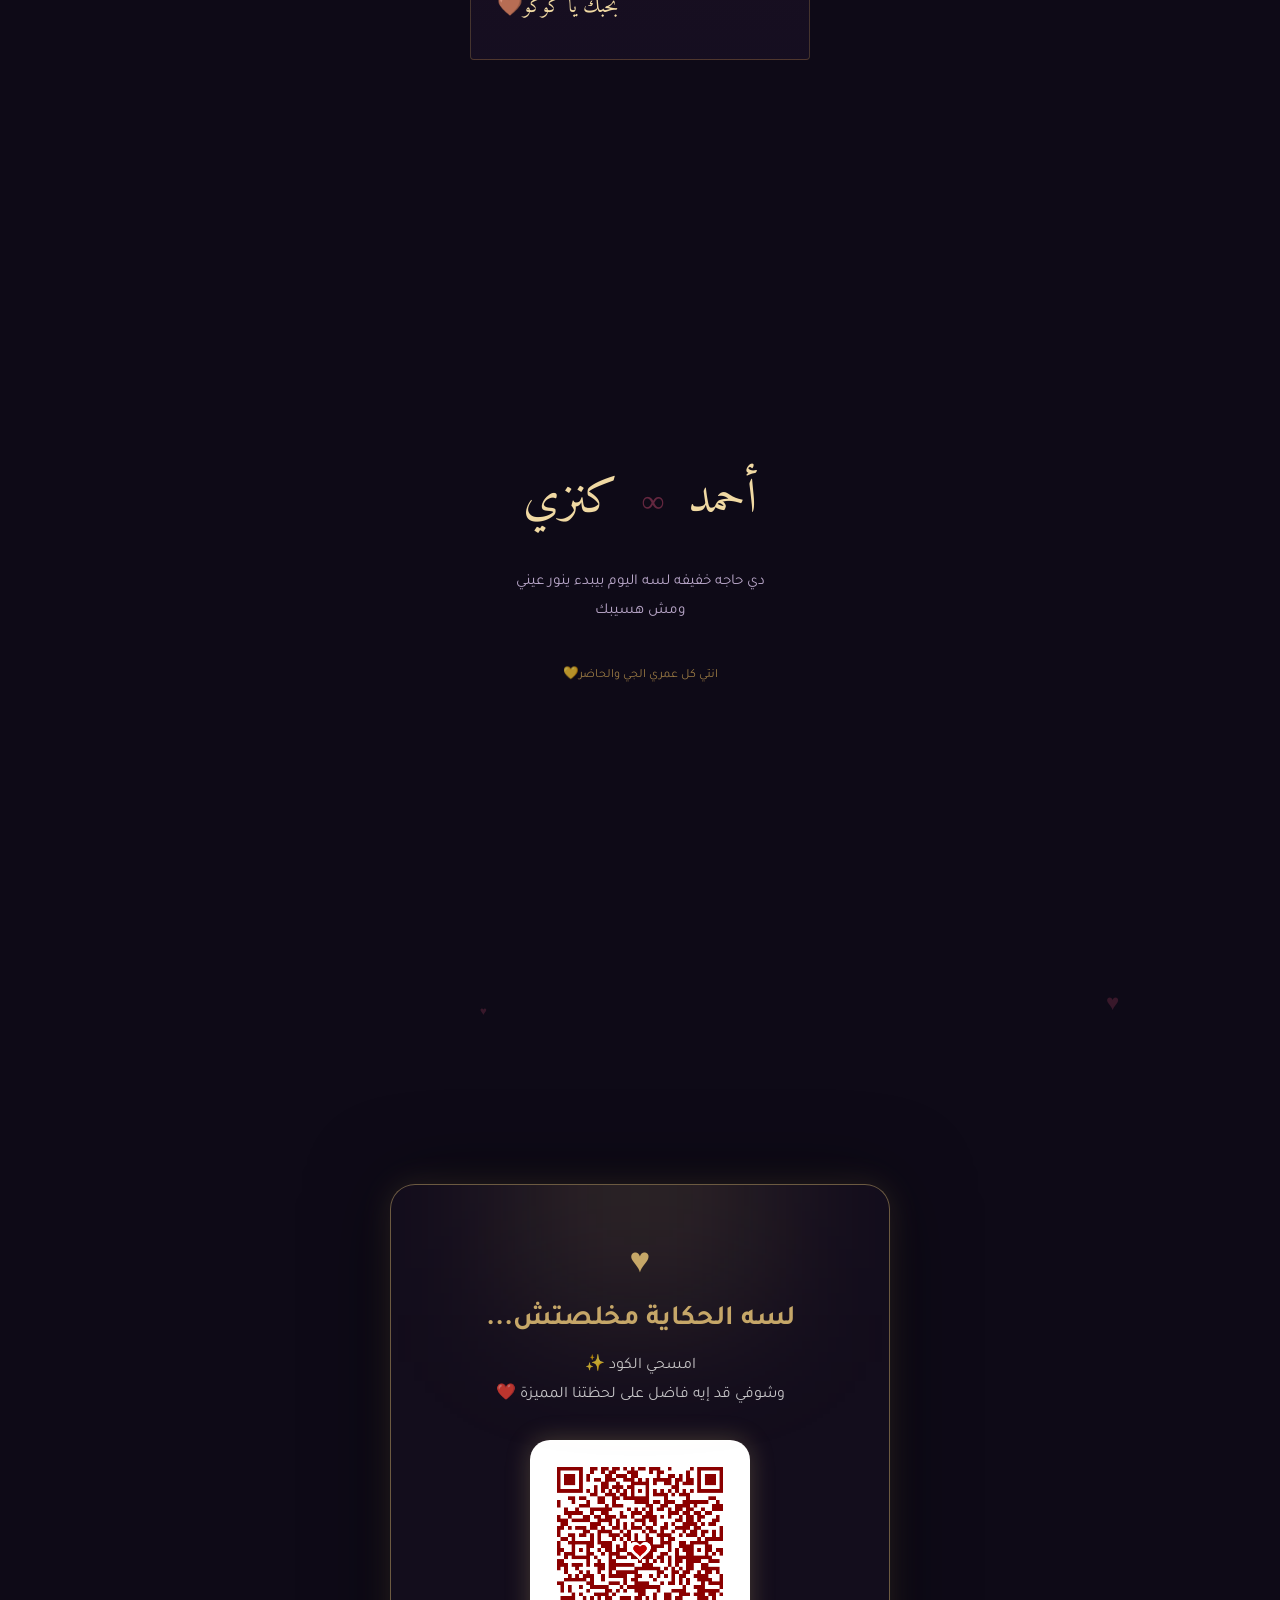
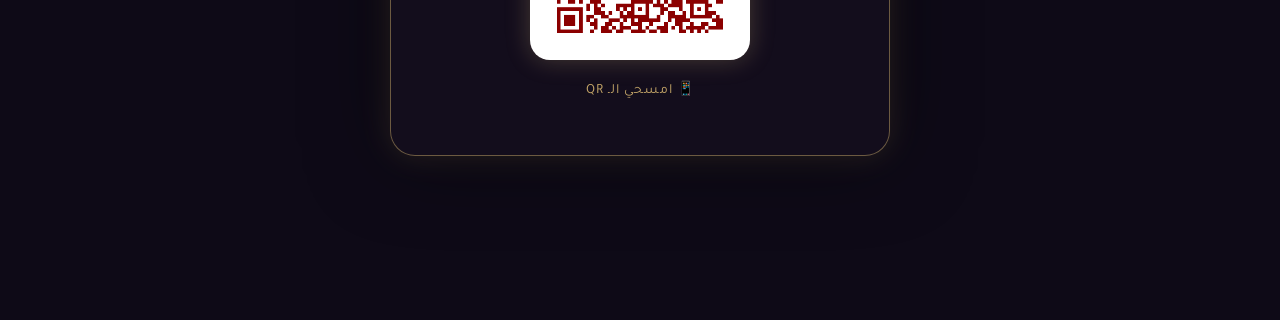
==== commit e4be8bdb: "Update website files" ====
--- a/index.html
+++ b/index.html
@@ -340,7 +340,7 @@
     </p>
 
     <div class="qr-box">
-      <img src="qr-countdown.png" alt="QR Code">
+      <img src="love_surprise_heart_qr.png" alt="QR Code">
     </div>
 
     <span class="scan-text">📱 امسحي الـ QR</span>
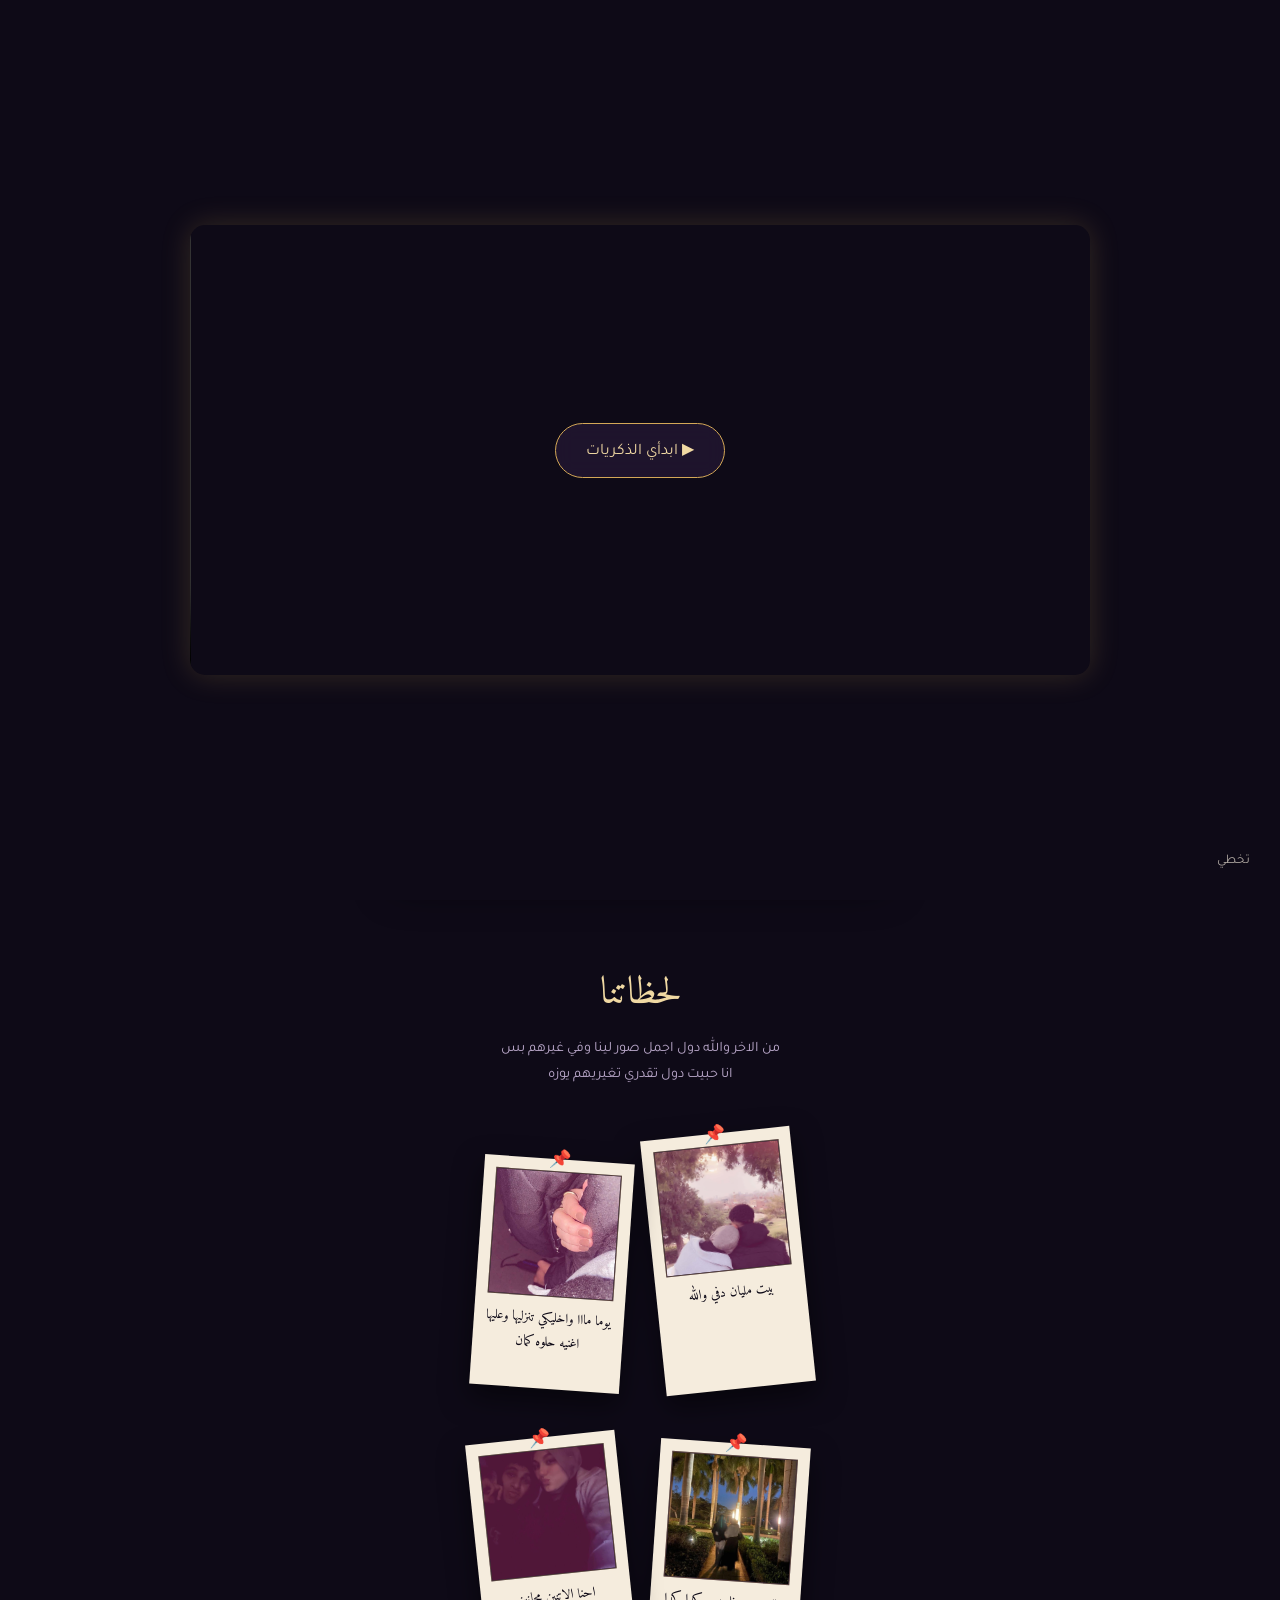
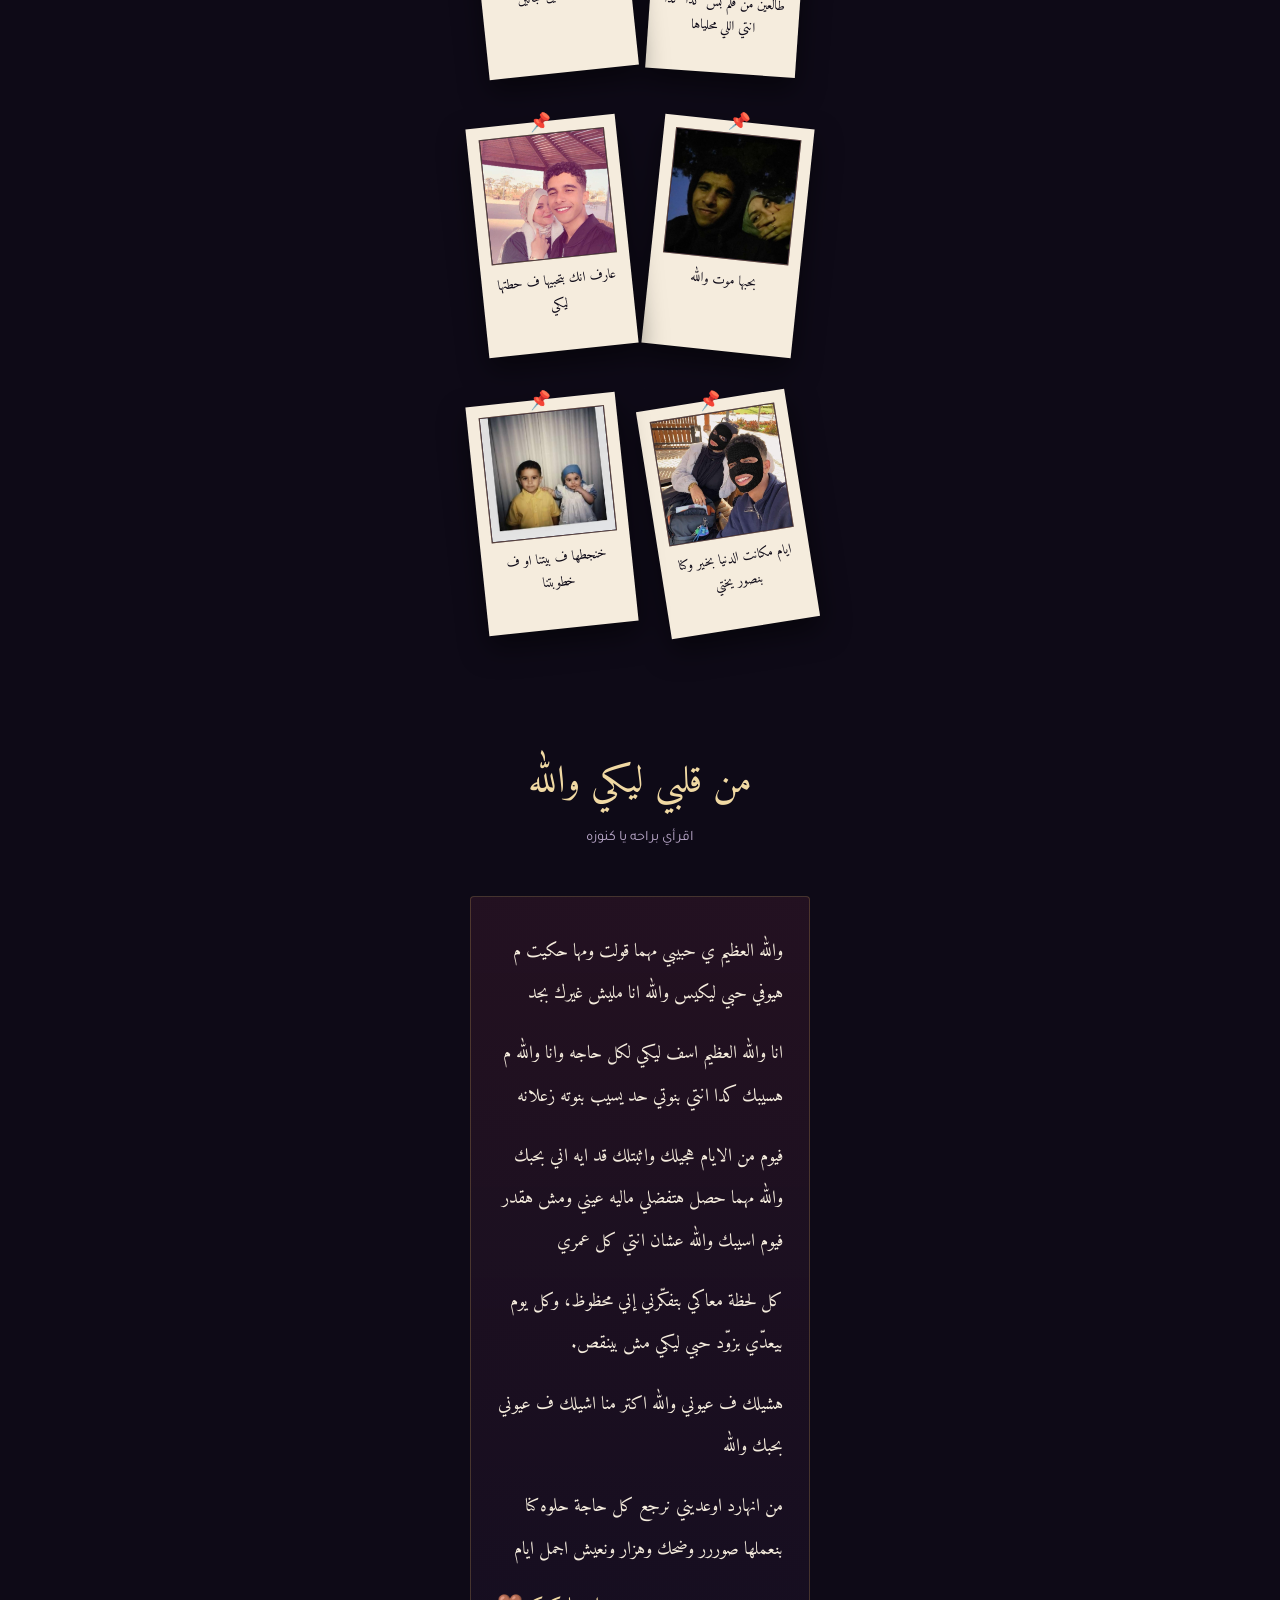
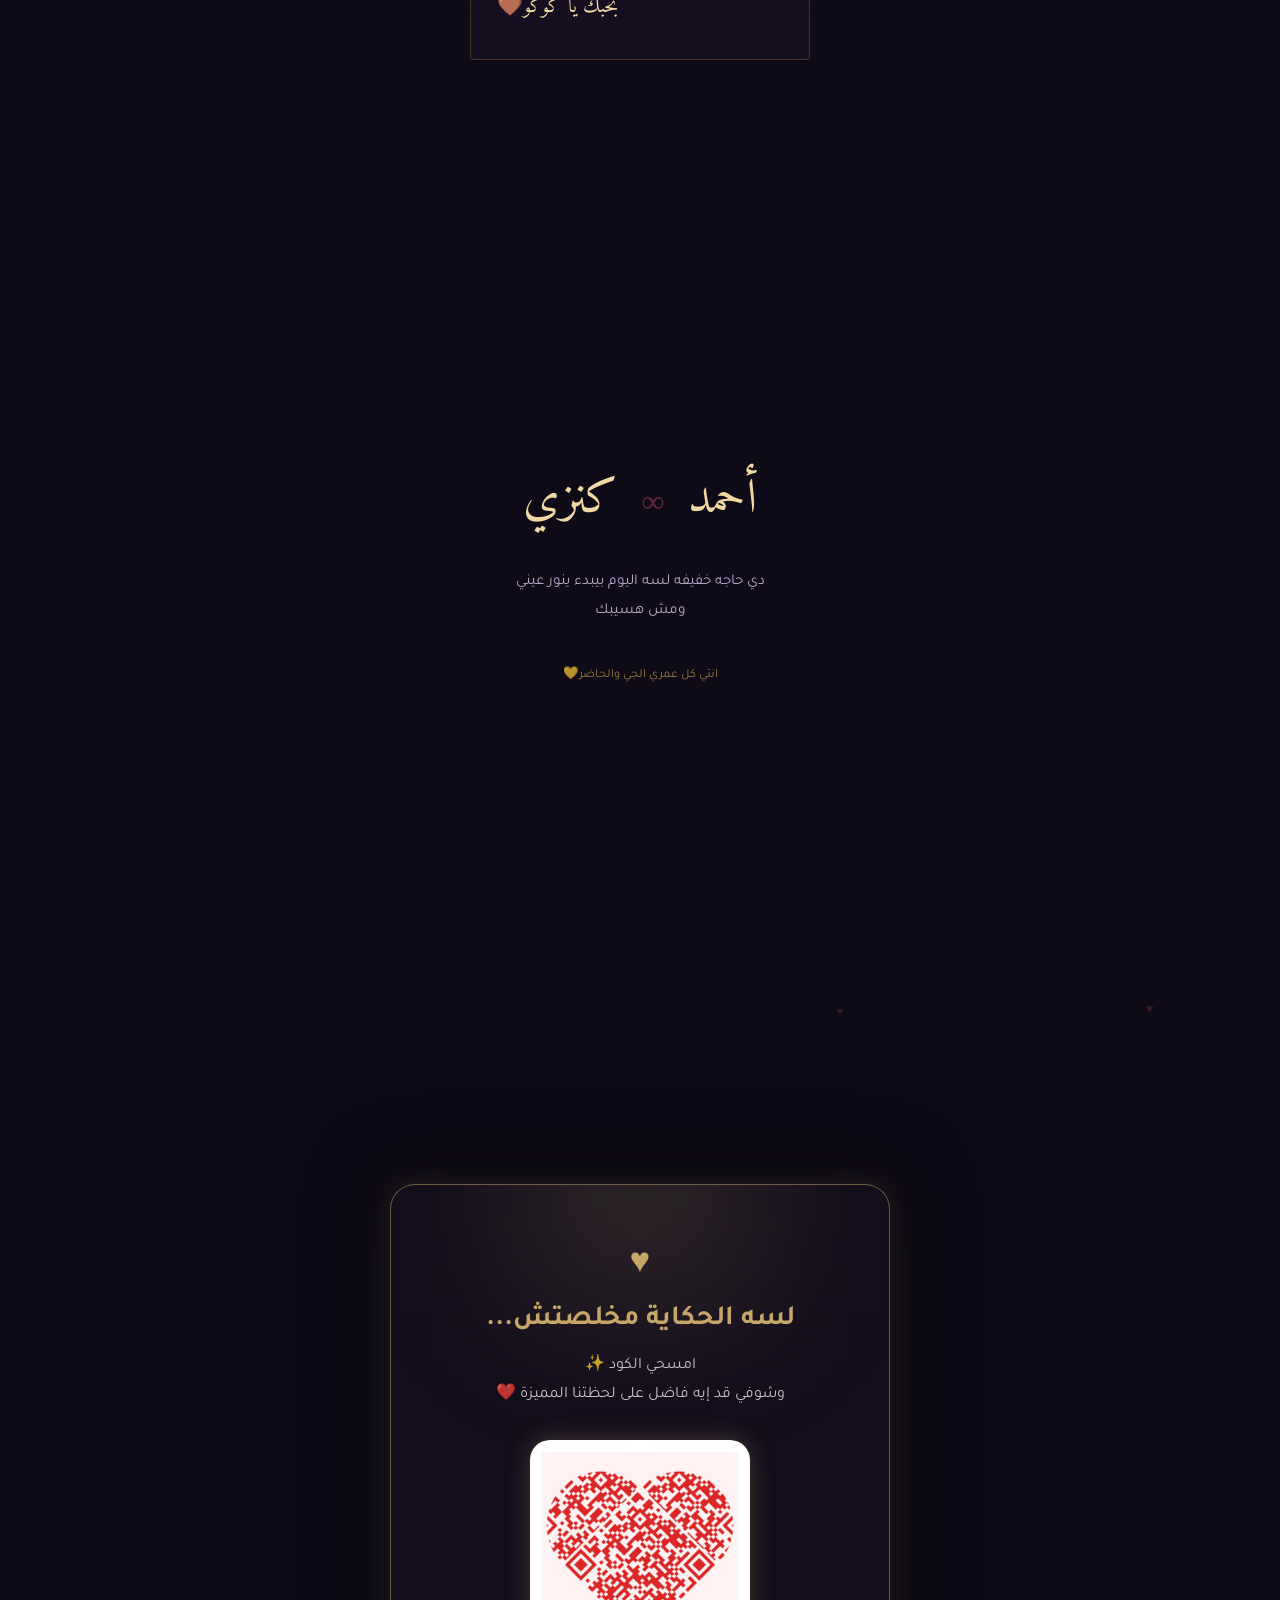
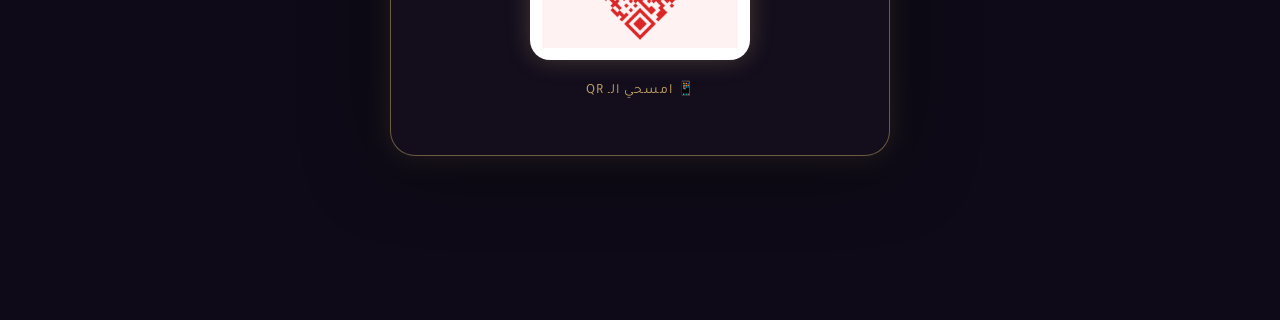
==== commit 5932a7b9: "Update website files" ====
--- a/index.html
+++ b/index.html
@@ -340,7 +340,7 @@
     </p>
 
     <div class="qr-box">
-      <img src="love_surprise_heart_qr.png" alt="QR Code">
+      <img src="qr-code.png" alt="QR Code">
     </div>
 
     <span class="scan-text">📱 امسحي الـ QR</span>
